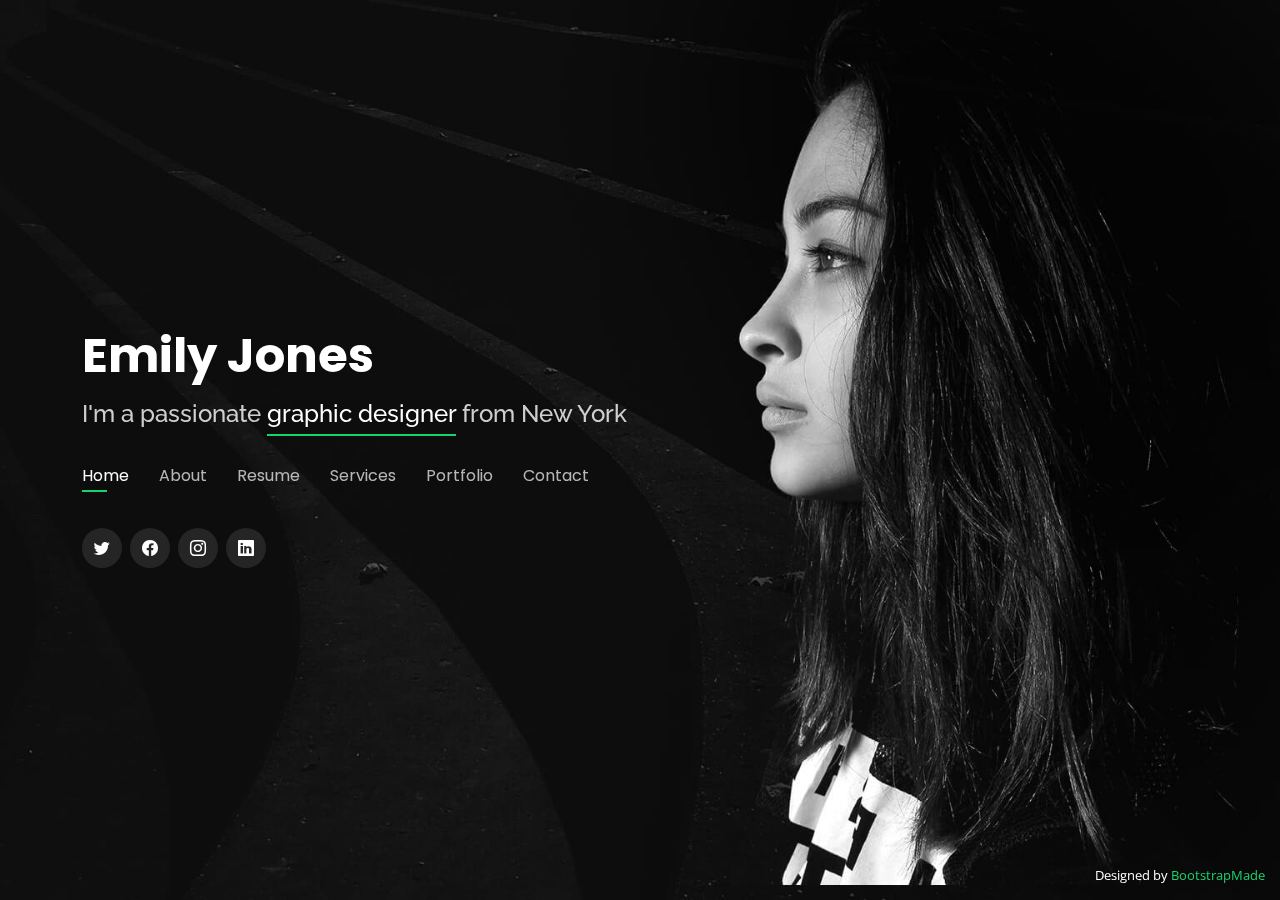
==== theme2/index.html @ bc7ec7c7 "added two more" ====
<!DOCTYPE html>
<html lang="en">

<head>
  <meta charset="utf-8">
  <meta content="width=device-width, initial-scale=1.0" name="viewport">

  <title>Personal Bootstrap Template</title>
  <meta content="" name="description">
  <meta content="" name="keywords">

  <!-- Favicons -->
  <link href="assets/img/favicon.png" rel="icon">
  <link href="assets/img/apple-touch-icon.png" rel="apple-touch-icon">

  <!-- Google Fonts -->
  <link href="https://fonts.googleapis.com/css?family=Open+Sans:300,300i,400,400i,600,600i,700,700i|Raleway:300,300i,400,400i,500,500i,600,600i,700,700i|Poppins:300,300i,400,400i,500,500i,600,600i,700,700i" rel="stylesheet">

  <!-- Vendor CSS Files -->
  <link href="assets/vendor/bootstrap/css/bootstrap.min.css" rel="stylesheet">
  <link href="assets/vendor/bootstrap-icons/bootstrap-icons.css" rel="stylesheet">
  <link href="assets/vendor/boxicons/css/boxicons.min.css" rel="stylesheet">
  <link href="assets/vendor/glightbox/css/glightbox.min.css" rel="stylesheet">
  <link href="assets/vendor/remixicon/remixicon.css" rel="stylesheet">
  <link href="assets/vendor/swiper/swiper-bundle.min.css" rel="stylesheet">

  <!-- Template Main CSS File -->
  <link href="assets/css/style.css" rel="stylesheet">

  <!-- =======================================================
  * Template Name: Personal - v4.7.0
  * Template URL: https://bootstrapmade.com/personal-free-resume-bootstrap-template/
  * Author: BootstrapMade.com
  * License: https://bootstrapmade.com/license/
  ======================================================== -->
</head>

<body>

  <!-- ======= Header ======= -->
  <header id="header">
    <div class="container">

      <h1><a href="index.html">Emily Jones</a></h1>
      <!-- Uncomment below if you prefer to use an image logo -->
      <!-- <a href="index.html" class="mr-auto"><img src="assets/img/logo.png" alt="" class="img-fluid"></a> -->
      <h2>I'm a passionate <span>graphic designer</span> from New York</h2>

      <nav id="navbar" class="navbar">
        <ul>
          <li><a class="nav-link active" href="#header">Home</a></li>
          <li><a class="nav-link" href="#about">About</a></li>
          <li><a class="nav-link" href="#resume">Resume</a></li>
          <li><a class="nav-link" href="#services">Services</a></li>
          <li><a class="nav-link" href="#portfolio">Portfolio</a></li>
          <li><a class="nav-link" href="#contact">Contact</a></li>
        </ul>
        <i class="bi bi-list mobile-nav-toggle"></i>
      </nav><!-- .navbar -->

      <div class="social-links">
        <a href="#" class="twitter"><i class="bi bi-twitter"></i></a>
        <a href="#" class="facebook"><i class="bi bi-facebook"></i></a>
        <a href="#" class="instagram"><i class="bi bi-instagram"></i></a>
        <a href="#" class="linkedin"><i class="bi bi-linkedin"></i></a>
      </div>

    </div>
  </header><!-- End Header -->

  <!-- ======= About Section ======= -->
  <section id="about" class="about">

    <!-- ======= About Me ======= -->
    <div class="about-me container">

      <div class="section-title">
        <h2>About</h2>
        <p>Learn more about me</p>
      </div>

      <div class="row">
        <div class="col-lg-4" data-aos="fade-right">
          <img src="assets/img/me.jpg" class="img-fluid" alt="">
        </div>
        <div class="col-lg-8 pt-4 pt-lg-0 content" data-aos="fade-left">
          <h3>UI/UX &amp; Graphic Designer</h3>
          <p class="fst-italic">
            Lorem ipsum dolor sit amet, consectetur adipiscing elit, sed do eiusmod tempor incididunt ut labore et dolore
            magna aliqua.
          </p>
          <div class="row">
            <div class="col-lg-6">
              <ul>
                <li><i class="bi bi-chevron-right"></i> <strong>Birthday:</strong> <span>1 May 1995</span></li>
                <li><i class="bi bi-chevron-right"></i> <strong>Website:</strong> <span>www.example.com</span></li>
                <li><i class="bi bi-chevron-right"></i> <strong>Phone:</strong> <span>+123 456 7890</span></li>
                <li><i class="bi bi-chevron-right"></i> <strong>City:</strong> <span>New York, USA</span></li>
              </ul>
            </div>
            <div class="col-lg-6">
              <ul>
                <li><i class="bi bi-chevron-right"></i> <strong>Age:</strong> <span>30</span></li>
                <li><i class="bi bi-chevron-right"></i> <strong>Degree:</strong> <span>Master</span></li>
                <li><i class="bi bi-chevron-right"></i> <strong>PhEmailone:</strong> <span>email@example.com</span></li>
                <li><i class="bi bi-chevron-right"></i> <strong>Freelance:</strong> <span>Available</span></li>
              </ul>
            </div>
          </div>
          <p>
            Officiis eligendi itaque labore et dolorum mollitia officiis optio vero. Quisquam sunt adipisci omnis et ut. Nulla accusantium dolor incidunt officia tempore. Et eius omnis.
            Cupiditate ut dicta maxime officiis quidem quia. Sed et consectetur qui quia repellendus itaque neque. Aliquid amet quidem ut quaerat cupiditate. Ab et eum qui repellendus omnis culpa magni laudantium dolores.
          </p>
        </div>
      </div>

    </div><!-- End About Me -->

    <!-- ======= Counts ======= -->
    <div class="counts container">

      <div class="row">

        <div class="col-lg-3 col-md-6">
          <div class="count-box">
            <i class="bi bi-emoji-smile"></i>
            <span data-purecounter-start="0" data-purecounter-end="232" data-purecounter-duration="1" class="purecounter"></span>
            <p>Happy Clients</p>
          </div>
        </div>

        <div class="col-lg-3 col-md-6 mt-5 mt-md-0">
          <div class="count-box">
            <i class="bi bi-journal-richtext"></i>
            <span data-purecounter-start="0" data-purecounter-end="521" data-purecounter-duration="1" class="purecounter"></span>
            <p>Projects</p>
          </div>
        </div>

        <div class="col-lg-3 col-md-6 mt-5 mt-lg-0">
          <div class="count-box">
            <i class="bi bi-headset"></i>
            <span data-purecounter-start="0" data-purecounter-end="1463" data-purecounter-duration="1" class="purecounter"></span>
            <p>Hours Of Support</p>
          </div>
        </div>

        <div class="col-lg-3 col-md-6 mt-5 mt-lg-0">
          <div class="count-box">
            <i class="bi bi-award"></i>
            <span data-purecounter-start="0" data-purecounter-end="24" data-purecounter-duration="1" class="purecounter"></span>
            <p>Awards</p>
          </div>
        </div>

      </div>

    </div><!-- End Counts -->

    <!-- ======= Skills  ======= -->
    <div class="skills container">

      <div class="section-title">
        <h2>Skills</h2>
      </div>

      <div class="row skills-content">

        <div class="col-lg-6">

          <div class="progress">
            <span class="skill">HTML <i class="val">100%</i></span>
            <div class="progress-bar-wrap">
              <div class="progress-bar" role="progressbar" aria-valuenow="100" aria-valuemin="0" aria-valuemax="100"></div>
            </div>
          </div>

          <div class="progress">
            <span class="skill">CSS <i class="val">90%</i></span>
            <div class="progress-bar-wrap">
              <div class="progress-bar" role="progressbar" aria-valuenow="90" aria-valuemin="0" aria-valuemax="100"></div>
            </div>
          </div>

          <div class="progress">
            <span class="skill">JavaScript <i class="val">75%</i></span>
            <div class="progress-bar-wrap">
              <div class="progress-bar" role="progressbar" aria-valuenow="75" aria-valuemin="0" aria-valuemax="100"></div>
            </div>
          </div>

        </div>

        <div class="col-lg-6">

          <div class="progress">
            <span class="skill">PHP <i class="val">80%</i></span>
            <div class="progress-bar-wrap">
              <div class="progress-bar" role="progressbar" aria-valuenow="80" aria-valuemin="0" aria-valuemax="100"></div>
            </div>
          </div>

          <div class="progress">
            <span class="skill">WordPress/CMS <i class="val">90%</i></span>
            <div class="progress-bar-wrap">
              <div class="progress-bar" role="progressbar" aria-valuenow="90" aria-valuemin="0" aria-valuemax="100"></div>
            </div>
          </div>

          <div class="progress">
            <span class="skill">Photoshop <i class="val">55%</i></span>
            <div class="progress-bar-wrap">
              <div class="progress-bar" role="progressbar" aria-valuenow="55" aria-valuemin="0" aria-valuemax="100"></div>
            </div>
          </div>

        </div>

      </div>

    </div><!-- End Skills -->

    <!-- ======= Interests ======= -->
    <div class="interests container">

      <div class="section-title">
        <h2>Interests</h2>
      </div>

      <div class="row">
        <div class="col-lg-3 col-md-4">
          <div class="icon-box">
            <i class="ri-store-line" style="color: #ffbb2c;"></i>
            <h3>Lorem Ipsum</h3>
          </div>
        </div>
        <div class="col-lg-3 col-md-4 mt-4 mt-md-0">
          <div class="icon-box">
            <i class="ri-bar-chart-box-line" style="color: #5578ff;"></i>
            <h3>Dolor Sitema</h3>
          </div>
        </div>
        <div class="col-lg-3 col-md-4 mt-4 mt-md-0">
          <div class="icon-box">
            <i class="ri-calendar-todo-line" style="color: #e80368;"></i>
            <h3>Sed perspiciatis</h3>
          </div>
        </div>
        <div class="col-lg-3 col-md-4 mt-4 mt-lg-0">
          <div class="icon-box">
            <i class="ri-paint-brush-line" style="color: #e361ff;"></i>
            <h3>Magni Dolores</h3>
          </div>
        </div>
        <div class="col-lg-3 col-md-4 mt-4">
          <div class="icon-box">
            <i class="ri-database-2-line" style="color: #47aeff;"></i>
            <h3>Nemo Enim</h3>
          </div>
        </div>
        <div class="col-lg-3 col-md-4 mt-4">
          <div class="icon-box">
            <i class="ri-gradienter-line" style="color: #ffa76e;"></i>
            <h3>Eiusmod Tempor</h3>
          </div>
        </div>
        <div class="col-lg-3 col-md-4 mt-4">
          <div class="icon-box">
            <i class="ri-file-list-3-line" style="color: #11dbcf;"></i>
            <h3>Midela Teren</h3>
          </div>
        </div>
        <div class="col-lg-3 col-md-4 mt-4">
          <div class="icon-box">
            <i class="ri-price-tag-2-line" style="color: #4233ff;"></i>
            <h3>Pira Neve</h3>
          </div>
        </div>
        <div class="col-lg-3 col-md-4 mt-4">
          <div class="icon-box">
            <i class="ri-anchor-line" style="color: #b2904f;"></i>
            <h3>Dirada Pack</h3>
          </div>
        </div>
        <div class="col-lg-3 col-md-4 mt-4">
          <div class="icon-box">
            <i class="ri-disc-line" style="color: #b20969;"></i>
            <h3>Moton Ideal</h3>
          </div>
        </div>
        <div class="col-lg-3 col-md-4 mt-4">
          <div class="icon-box">
            <i class="ri-base-station-line" style="color: #ff5828;"></i>
            <h3>Verdo Park</h3>
          </div>
        </div>
        <div class="col-lg-3 col-md-4 mt-4">
          <div class="icon-box">
            <i class="ri-fingerprint-line" style="color: #29cc61;"></i>
            <h3>Flavor Nivelanda</h3>
          </div>
        </div>
      </div>

    </div><!-- End Interests -->

    <!-- ======= Testimonials ======= -->
    <div class="testimonials container">

      <div class="section-title">
        <h2>Testimonials</h2>
      </div>

      <div class="testimonials-slider swiper" data-aos="fade-up" data-aos-delay="100">
        <div class="swiper-wrapper">

          <div class="swiper-slide">
            <div class="testimonial-item">
              <p>
                <i class="bx bxs-quote-alt-left quote-icon-left"></i>
                Proin iaculis purus consequat sem cure digni ssim donec porttitora entum suscipit rhoncus. Accusantium quam, ultricies eget id, aliquam eget nibh et. Maecen aliquam, risus at semper.
                <i class="bx bxs-quote-alt-right quote-icon-right"></i>
              </p>
              <img src="assets/img/testimonials/testimonials-1.jpg" class="testimonial-img" alt="">
              <h3>Saul Goodman</h3>
              <h4>Ceo &amp; Founder</h4>
            </div>
          </div><!-- End testimonial item -->

          <div class="swiper-slide">
            <div class="testimonial-item">
              <p>
                <i class="bx bxs-quote-alt-left quote-icon-left"></i>
                Export tempor illum tamen malis malis eram quae irure esse labore quem cillum quid cillum eram malis quorum velit fore eram velit sunt aliqua noster fugiat irure amet legam anim culpa.
                <i class="bx bxs-quote-alt-right quote-icon-right"></i>
              </p>
              <img src="assets/img/testimonials/testimonials-2.jpg" class="testimonial-img" alt="">
              <h3>Sara Wilsson</h3>
              <h4>Designer</h4>
            </div>
          </div><!-- End testimonial item -->

          <div class="swiper-slide">
            <div class="testimonial-item">
              <p>
                <i class="bx bxs-quote-alt-left quote-icon-left"></i>
                Enim nisi quem export duis labore cillum quae magna enim sint quorum nulla quem veniam duis minim tempor labore quem eram duis noster aute amet eram fore quis sint minim.
                <i class="bx bxs-quote-alt-right quote-icon-right"></i>
              </p>
              <img src="assets/img/testimonials/testimonials-3.jpg" class="testimonial-img" alt="">
              <h3>Jena Karlis</h3>
              <h4>Store Owner</h4>
            </div>
          </div><!-- End testimonial item -->

          <div class="swiper-slide">
            <div class="testimonial-item">
              <p>
                <i class="bx bxs-quote-alt-left quote-icon-left"></i>
                Fugiat enim eram quae cillum dolore dolor amet nulla culpa multos export minim fugiat minim velit minim dolor enim duis veniam ipsum anim magna sunt elit fore quem dolore labore illum veniam.
                <i class="bx bxs-quote-alt-right quote-icon-right"></i>
              </p>
              <img src="assets/img/testimonials/testimonials-4.jpg" class="testimonial-img" alt="">
              <h3>Matt Brandon</h3>
              <h4>Freelancer</h4>
            </div>
          </div><!-- End testimonial item -->

          <div class="swiper-slide">
            <div class="testimonial-item">
              <p>
                <i class="bx bxs-quote-alt-left quote-icon-left"></i>
                Quis quorum aliqua sint quem legam fore sunt eram irure aliqua veniam tempor noster veniam enim culpa labore duis sunt culpa nulla illum cillum fugiat legam esse veniam culpa fore nisi cillum quid.
                <i class="bx bxs-quote-alt-right quote-icon-right"></i>
              </p>
              <img src="assets/img/testimonials/testimonials-5.jpg" class="testimonial-img" alt="">
              <h3>John Larson</h3>
              <h4>Entrepreneur</h4>
            </div>
          </div><!-- End testimonial item -->

        </div>
        <div class="swiper-pagination"></div>
      </div>

      <div class="owl-carousel testimonials-carousel">

      </div>

    </div><!-- End Testimonials  -->

  </section><!-- End About Section -->

  <!-- ======= Resume Section ======= -->
  <section id="resume" class="resume">
    <div class="container">

      <div class="section-title">
        <h2>Resume</h2>
        <p>Check My Resume</p>
      </div>

      <div class="row">
        <div class="col-lg-6">
          <h3 class="resume-title">Sumary</h3>
          <div class="resume-item pb-0">
            <h4>Alice Barkley</h4>
            <p><em>Innovative and deadline-driven Graphic Designer with 3+ years of experience designing and developing user-centered digital/print marketing material from initial concept to final, polished deliverable.</em></p>
            <p>
            <ul>
              <li>Portland par 127,Orlando, FL</li>
              <li>(123) 456-7891</li>
              <li>alice.barkley@example.com</li>
            </ul>
            </p>
          </div>

          <h3 class="resume-title">Education</h3>
          <div class="resume-item">
            <h4>Master of Fine Arts &amp; Graphic Design</h4>
            <h5>2015 - 2016</h5>
            <p><em>Rochester Institute of Technology, Rochester, NY</em></p>
            <p>Qui deserunt veniam. Et sed aliquam labore tempore sed quisquam iusto autem sit. Ea vero voluptatum qui ut dignissimos deleniti nerada porti sand markend</p>
          </div>
          <div class="resume-item">
            <h4>Bachelor of Fine Arts &amp; Graphic Design</h4>
            <h5>2010 - 2014</h5>
            <p><em>Rochester Institute of Technology, Rochester, NY</em></p>
            <p>Quia nobis sequi est occaecati aut. Repudiandae et iusto quae reiciendis et quis Eius vel ratione eius unde vitae rerum voluptates asperiores voluptatem Earum molestiae consequatur neque etlon sader mart dila</p>
          </div>
        </div>
        <div class="col-lg-6">
          <h3 class="resume-title">Professional Experience</h3>
          <div class="resume-item">
            <h4>Senior graphic design specialist</h4>
            <h5>2019 - Present</h5>
            <p><em>Experion, New York, NY </em></p>
            <p>
            <ul>
              <li>Lead in the design, development, and implementation of the graphic, layout, and production communication materials</li>
              <li>Delegate tasks to the 7 members of the design team and provide counsel on all aspects of the project. </li>
              <li>Supervise the assessment of all graphic materials in order to ensure quality and accuracy of the design</li>
              <li>Oversee the efficient use of production project budgets ranging from $2,000 - $25,000</li>
            </ul>
            </p>
          </div>
          <div class="resume-item">
            <h4>Graphic design specialist</h4>
            <h5>2017 - 2018</h5>
            <p><em>Stepping Stone Advertising, New York, NY</em></p>
            <p>
            <ul>
              <li>Developed numerous marketing programs (logos, brochures,infographics, presentations, and advertisements).</li>
              <li>Managed up to 5 projects or tasks at a given time while under pressure</li>
              <li>Recommended and consulted with clients on the most appropriate graphic design</li>
              <li>Created 4+ design presentations and proposals a month for clients and account managers</li>
            </ul>
            </p>
          </div>
        </div>
      </div>

    </div>
  </section><!-- End Resume Section -->

  <!-- ======= Services Section ======= -->
  <section id="services" class="services">
    <div class="container">

      <div class="section-title">
        <h2>Services</h2>
        <p>My Services</p>
      </div>

      <div class="row">
        <div class="col-lg-4 col-md-6 d-flex align-items-stretch">
          <div class="icon-box">
            <div class="icon"><i class="bx bxl-dribbble"></i></div>
            <h4><a href="">Lorem Ipsum</a></h4>
            <p>Voluptatum deleniti atque corrupti quos dolores et quas molestias excepturi</p>
          </div>
        </div>

        <div class="col-lg-4 col-md-6 d-flex align-items-stretch mt-4 mt-md-0">
          <div class="icon-box">
            <div class="icon"><i class="bx bx-file"></i></div>
            <h4><a href="">Sed ut perspiciatis</a></h4>
            <p>Duis aute irure dolor in reprehenderit in voluptate velit esse cillum dolore</p>
          </div>
        </div>

        <div class="col-lg-4 col-md-6 d-flex align-items-stretch mt-4 mt-lg-0">
          <div class="icon-box">
            <div class="icon"><i class="bx bx-tachometer"></i></div>
            <h4><a href="">Magni Dolores</a></h4>
            <p>Excepteur sint occaecat cupidatat non proident, sunt in culpa qui officia</p>
          </div>
        </div>

        <div class="col-lg-4 col-md-6 d-flex align-items-stretch mt-4">
          <div class="icon-box">
            <div class="icon"><i class="bx bx-world"></i></div>
            <h4><a href="">Nemo Enim</a></h4>
            <p>At vero eos et accusamus et iusto odio dignissimos ducimus qui blanditiis</p>
          </div>
        </div>

        <div class="col-lg-4 col-md-6 d-flex align-items-stretch mt-4">
          <div class="icon-box">
            <div class="icon"><i class="bx bx-slideshow"></i></div>
            <h4><a href="">Dele cardo</a></h4>
            <p>Quis consequatur saepe eligendi voluptatem consequatur dolor consequuntur</p>
          </div>
        </div>

        <div class="col-lg-4 col-md-6 d-flex align-items-stretch mt-4">
          <div class="icon-box">
            <div class="icon"><i class="bx bx-arch"></i></div>
            <h4><a href="">Divera don</a></h4>
            <p>Modi nostrum vel laborum. Porro fugit error sit minus sapiente sit aspernatur</p>
          </div>
        </div>

      </div>

    </div>
  </section><!-- End Services Section -->

  <!-- ======= Portfolio Section ======= -->
  <section id="portfolio" class="portfolio">
    <div class="container">

      <div class="section-title">
        <h2>Portfolio</h2>
        <p>My Works</p>
      </div>

      <div class="row">
        <div class="col-lg-12 d-flex justify-content-center">
          <ul id="portfolio-flters">
            <li data-filter="*" class="filter-active">All</li>
            <li data-filter=".filter-app">App</li>
            <li data-filter=".filter-card">Card</li>
            <li data-filter=".filter-web">Web</li>
          </ul>
        </div>
      </div>

      <div class="row portfolio-container">

        <div class="col-lg-4 col-md-6 portfolio-item filter-app">
          <div class="portfolio-wrap">
            <img src="assets/img/portfolio/portfolio-1.jpg" class="img-fluid" alt="">
            <div class="portfolio-info">
              <h4>App 1</h4>
              <p>App</p>
              <div class="portfolio-links">
                <a href="assets/img/portfolio/portfolio-1.jpg" data-gallery="portfolioGallery" class="portfolio-lightbox" title="App 1"><i class="bx bx-plus"></i></a>
                <a href="portfolio-details.html" data-gallery="portfolioDetailsGallery" data-glightbox="type: external" class="portfolio-details-lightbox" title="Portfolio Details"><i class="bx bx-link"></i></a>
              </div>
            </div>
          </div>
        </div>

        <div class="col-lg-4 col-md-6 portfolio-item filter-web">
          <div class="portfolio-wrap">
            <img src="assets/img/portfolio/portfolio-2.jpg" class="img-fluid" alt="">
            <div class="portfolio-info">
              <h4>Web 3</h4>
              <p>Web</p>
              <div class="portfolio-links">
                <a href="assets/img/portfolio/portfolio-2.jpg" data-gallery="portfolioGallery" class="portfolio-lightbox" title="Web 3"><i class="bx bx-plus"></i></a>
                <a href="portfolio-details.html" data-gallery="portfolioDetailsGallery" data-glightbox="type: external" class="portfolio-details-lightbox" title="Portfolio Details"><i class="bx bx-link"></i></a>
              </div>
            </div>
          </div>
        </div>

        <div class="col-lg-4 col-md-6 portfolio-item filter-app">
          <div class="portfolio-wrap">
            <img src="assets/img/portfolio/portfolio-3.jpg" class="img-fluid" alt="">
            <div class="portfolio-info">
              <h4>App 2</h4>
              <p>App</p>
              <div class="portfolio-links">
                <a href="assets/img/portfolio/portfolio-3.jpg" data-gallery="portfolioGallery" class="portfolio-lightbox" title="App 2"><i class="bx bx-plus"></i></a>
                <a href="portfolio-details.html" data-gallery="portfolioDetailsGallery" data-glightbox="type: external" class="portfolio-details-lightbox" title="Portfolio Details"><i class="bx bx-link"></i></a>
              </div>
            </div>
          </div>
        </div>

        <div class="col-lg-4 col-md-6 portfolio-item filter-card">
          <div class="portfolio-wrap">
            <img src="assets/img/portfolio/portfolio-4.jpg" class="img-fluid" alt="">
            <div class="portfolio-info">
              <h4>Card 2</h4>
              <p>Card</p>
              <div class="portfolio-links">
                <a href="assets/img/portfolio/portfolio-4.jpg" data-gallery="portfolioGallery" class="portfolio-lightbox" title="Card 2"><i class="bx bx-plus"></i></a>
                <a href="portfolio-details.html" data-gallery="portfolioDetailsGallery" data-glightbox="type: external" class="portfolio-details-lightbox" title="Portfolio Details"><i class="bx bx-link"></i></a>
              </div>
            </div>
          </div>
        </div>

        <div class="col-lg-4 col-md-6 portfolio-item filter-web">
          <div class="portfolio-wrap">
            <img src="assets/img/portfolio/portfolio-5.jpg" class="img-fluid" alt="">
            <div class="portfolio-info">
              <h4>Web 2</h4>
              <p>Web</p>
              <div class="portfolio-links">
                <a href="assets/img/portfolio/portfolio-5.jpg" data-gallery="portfolioGallery" class="portfolio-lightbox" title="Web 2"><i class="bx bx-plus"></i></a>
                <a href="portfolio-details.html" data-gallery="portfolioDetailsGallery" data-glightbox="type: external" class="portfolio-details-lightbox" title="Portfolio Details"><i class="bx bx-link"></i></a>
              </div>
            </div>
          </div>
        </div>

        <div class="col-lg-4 col-md-6 portfolio-item filter-app">
          <div class="portfolio-wrap">
            <img src="assets/img/portfolio/portfolio-6.jpg" class="img-fluid" alt="">
            <div class="portfolio-info">
              <h4>App 3</h4>
              <p>App</p>
              <div class="portfolio-links">
                <a href="assets/img/portfolio/portfolio-6.jpg" data-gallery="portfolioGallery" class="portfolio-lightbox" title="App 3"><i class="bx bx-plus"></i></a>
                <a href="portfolio-details.html" data-gallery="portfolioDetailsGallery" data-glightbox="type: external" class="portfolio-details-lightbox" title="Portfolio Details"><i class="bx bx-link"></i></a>
              </div>
            </div>
          </div>
        </div>

        <div class="col-lg-4 col-md-6 portfolio-item filter-card">
          <div class="portfolio-wrap">
            <img src="assets/img/portfolio/portfolio-7.jpg" class="img-fluid" alt="">
            <div class="portfolio-info">
              <h4>Card 1</h4>
              <p>Card</p>
              <div class="portfolio-links">
                <a href="assets/img/portfolio/portfolio-7.jpg" data-gallery="portfolioGallery" class="portfolio-lightbox" title="Card 1"><i class="bx bx-plus"></i></a>
                <a href="portfolio-details.html" data-gallery="portfolioDetailsGallery" data-glightbox="type: external" class="portfolio-details-lightbox" title="Portfolio Details"><i class="bx bx-link"></i></a>
              </div>
            </div>
          </div>
        </div>

        <div class="col-lg-4 col-md-6 portfolio-item filter-card">
          <div class="portfolio-wrap">
            <img src="assets/img/portfolio/portfolio-8.jpg" class="img-fluid" alt="">
            <div class="portfolio-info">
              <h4>Card 3</h4>
              <p>Card</p>
              <div class="portfolio-links">
                <a href="assets/img/portfolio/portfolio-8.jpg" data-gallery="portfolioGallery" class="portfolio-lightbox" title="Card 3"><i class="bx bx-plus"></i></a>
                <a href="portfolio-details.html" data-gallery="portfolioDetailsGallery" data-glightbox="type: external" class="portfolio-details-lightbox" title="Portfolio Details"><i class="bx bx-link"></i></a>
              </div>
            </div>
          </div>
        </div>

        <div class="col-lg-4 col-md-6 portfolio-item filter-web">
          <div class="portfolio-wrap">
            <img src="assets/img/portfolio/portfolio-9.jpg" class="img-fluid" alt="">
            <div class="portfolio-info">
              <h4>Web 3</h4>
              <p>Web</p>
              <div class="portfolio-links">
                <a href="assets/img/portfolio/portfolio-9.jpg" data-gallery="portfolioGallery" class="portfolio-lightbox" title="Web 3"><i class="bx bx-plus"></i></a>
                <a href="portfolio-details.html" data-gallery="portfolioDetailsGallery" data-glightbox="type: external" class="portfolio-details-lightbox" title="Portfolio Details"><i class="bx bx-link"></i></a>
              </div>
            </div>
          </div>
        </div>

      </div>

    </div>
  </section><!-- End Portfolio Section -->

  <!-- ======= Contact Section ======= -->
  <section id="contact" class="contact">
    <div class="container">

      <div class="section-title">
        <h2>Contact</h2>
        <p>Contact Me</p>
      </div>

      <div class="row mt-2">

        <div class="col-md-6 d-flex align-items-stretch">
          <div class="info-box">
            <i class="bx bx-map"></i>
            <h3>My Address</h3>
            <p>A108 Adam Street, New York, NY 535022</p>
          </div>
        </div>

        <div class="col-md-6 mt-4 mt-md-0 d-flex align-items-stretch">
          <div class="info-box">
            <i class="bx bx-share-alt"></i>
            <h3>Social Profiles</h3>
            <div class="social-links">
              <a href="#" class="twitter"><i class="bi bi-twitter"></i></a>
              <a href="#" class="facebook"><i class="bi bi-facebook"></i></a>
              <a href="#" class="instagram"><i class="bi bi-instagram"></i></a>
              <a href="#" class="google-plus"><i class="bi bi-skype"></i></a>
              <a href="#" class="linkedin"><i class="bi bi-linkedin"></i></a>
            </div>
          </div>
        </div>

        <div class="col-md-6 mt-4 d-flex align-items-stretch">
          <div class="info-box">
            <i class="bx bx-envelope"></i>
            <h3>Email Me</h3>
            <p>contact@example.com</p>
          </div>
        </div>
        <div class="col-md-6 mt-4 d-flex align-items-stretch">
          <div class="info-box">
            <i class="bx bx-phone-call"></i>
            <h3>Call Me</h3>
            <p>+1 5589 55488 55</p>
          </div>
        </div>
      </div>

      <form action="forms/contact.php" method="post" role="form" class="php-email-form mt-4">
        <div class="row">
          <div class="col-md-6 form-group">
            <input type="text" name="name" class="form-control" id="name" placeholder="Your Name" required>
          </div>
          <div class="col-md-6 form-group mt-3 mt-md-0">
            <input type="email" class="form-control" name="email" id="email" placeholder="Your Email" required>
          </div>
        </div>
        <div class="form-group mt-3">
          <input type="text" class="form-control" name="subject" id="subject" placeholder="Subject" required>
        </div>
        <div class="form-group mt-3">
          <textarea class="form-control" name="message" rows="5" placeholder="Message" required></textarea>
        </div>
        <div class="my-3">
          <div class="loading">Loading</div>
          <div class="error-message"></div>
          <div class="sent-message">Your message has been sent. Thank you!</div>
        </div>
        <div class="text-center"><button type="submit">Send Message</button></div>
      </form>

    </div>
  </section><!-- End Contact Section -->

  <div class="credits">
    <!-- All the links in the footer should remain intact. -->
    <!-- You can delete the links only if you purchased the pro version. -->
    <!-- Licensing information: https://bootstrapmade.com/license/ -->
    <!-- Purchase the pro version with working PHP/AJAX contact form: https://bootstrapmade.com/personal-free-resume-bootstrap-template/ -->
    Designed by <a href="https://bootstrapmade.com/">BootstrapMade</a>
  </div>

  <!-- Vendor JS Files -->
  <script src="assets/vendor/purecounter/purecounter.js"></script>
  <script src="assets/vendor/bootstrap/js/bootstrap.bundle.min.js"></script>
  <script src="assets/vendor/glightbox/js/glightbox.min.js"></script>
  <script src="assets/vendor/isotope-layout/isotope.pkgd.min.js"></script>
  <script src="assets/vendor/swiper/swiper-bundle.min.js"></script>
  <script src="assets/vendor/waypoints/noframework.waypoints.js"></script>
  <script src="assets/vendor/php-email-form/validate.js"></script>

  <!-- Template Main JS File -->
  <script src="assets/js/main.js"></script>

</body>

</html>
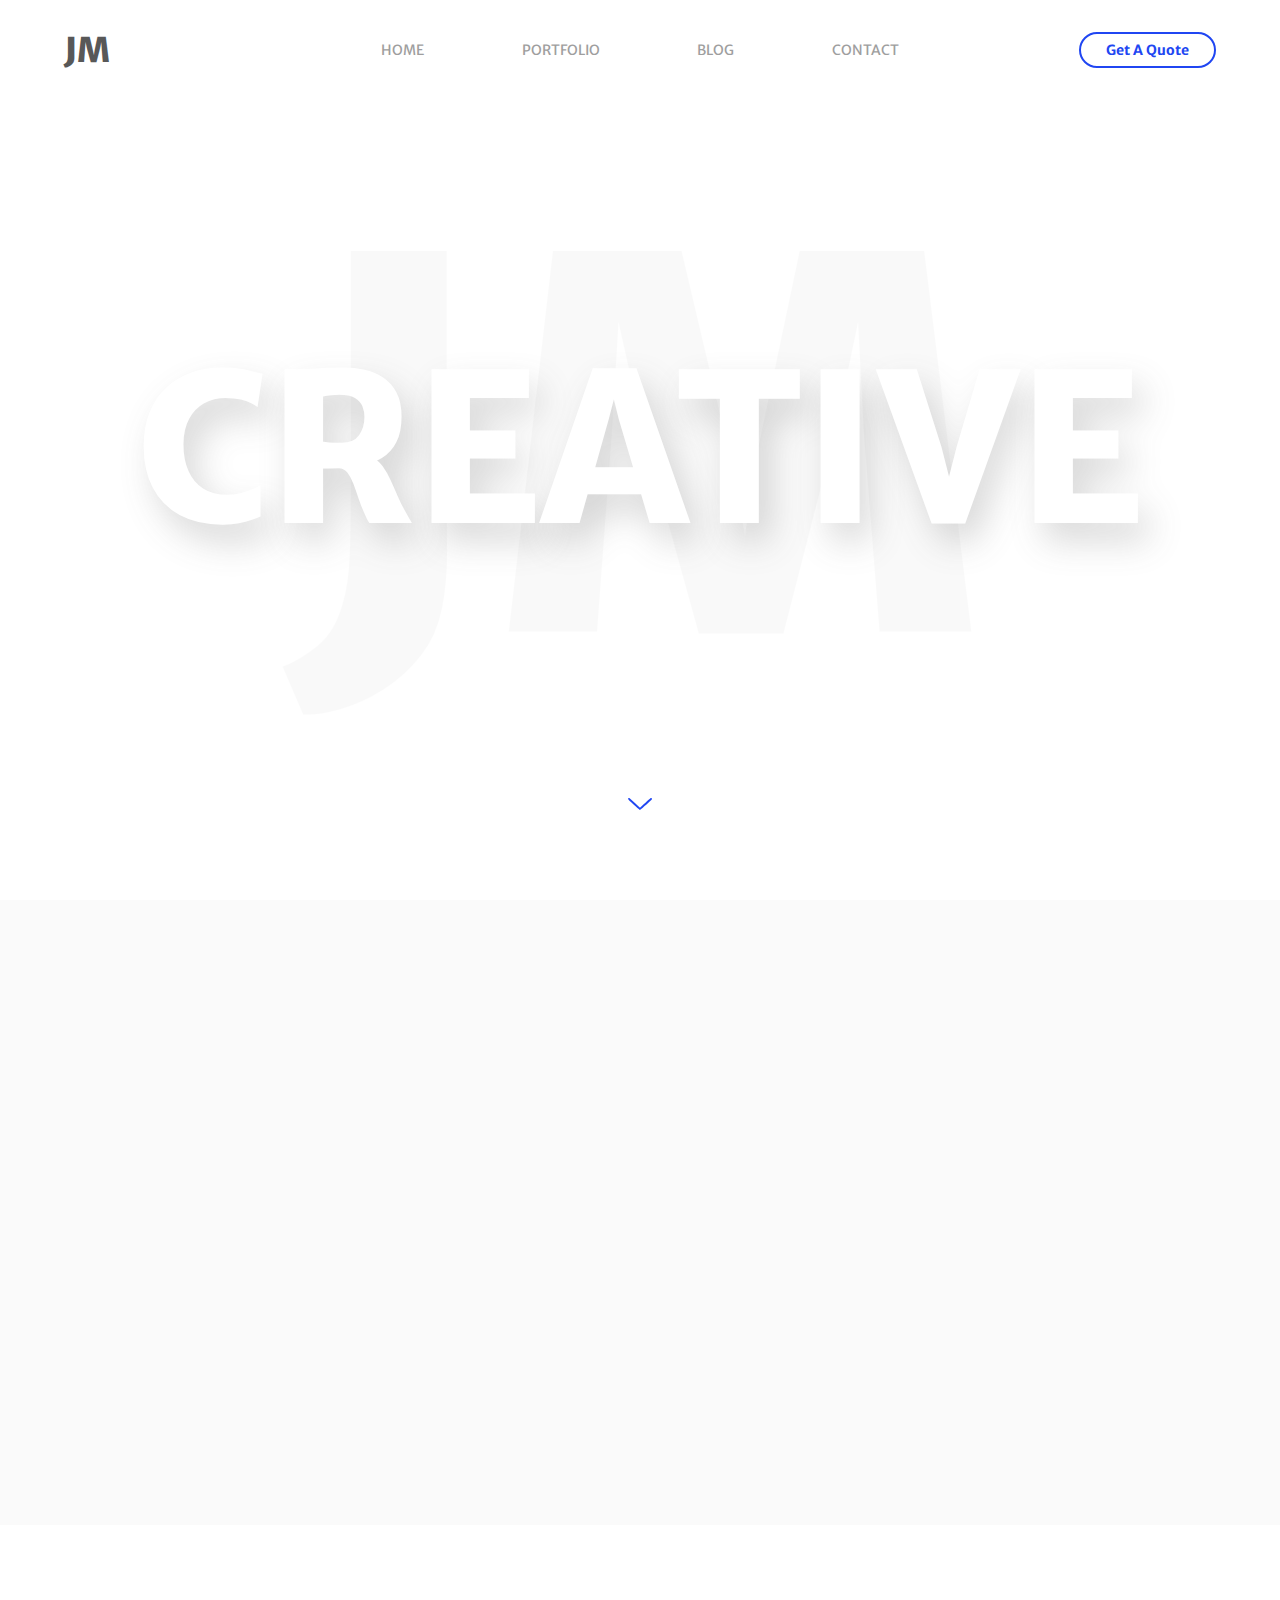
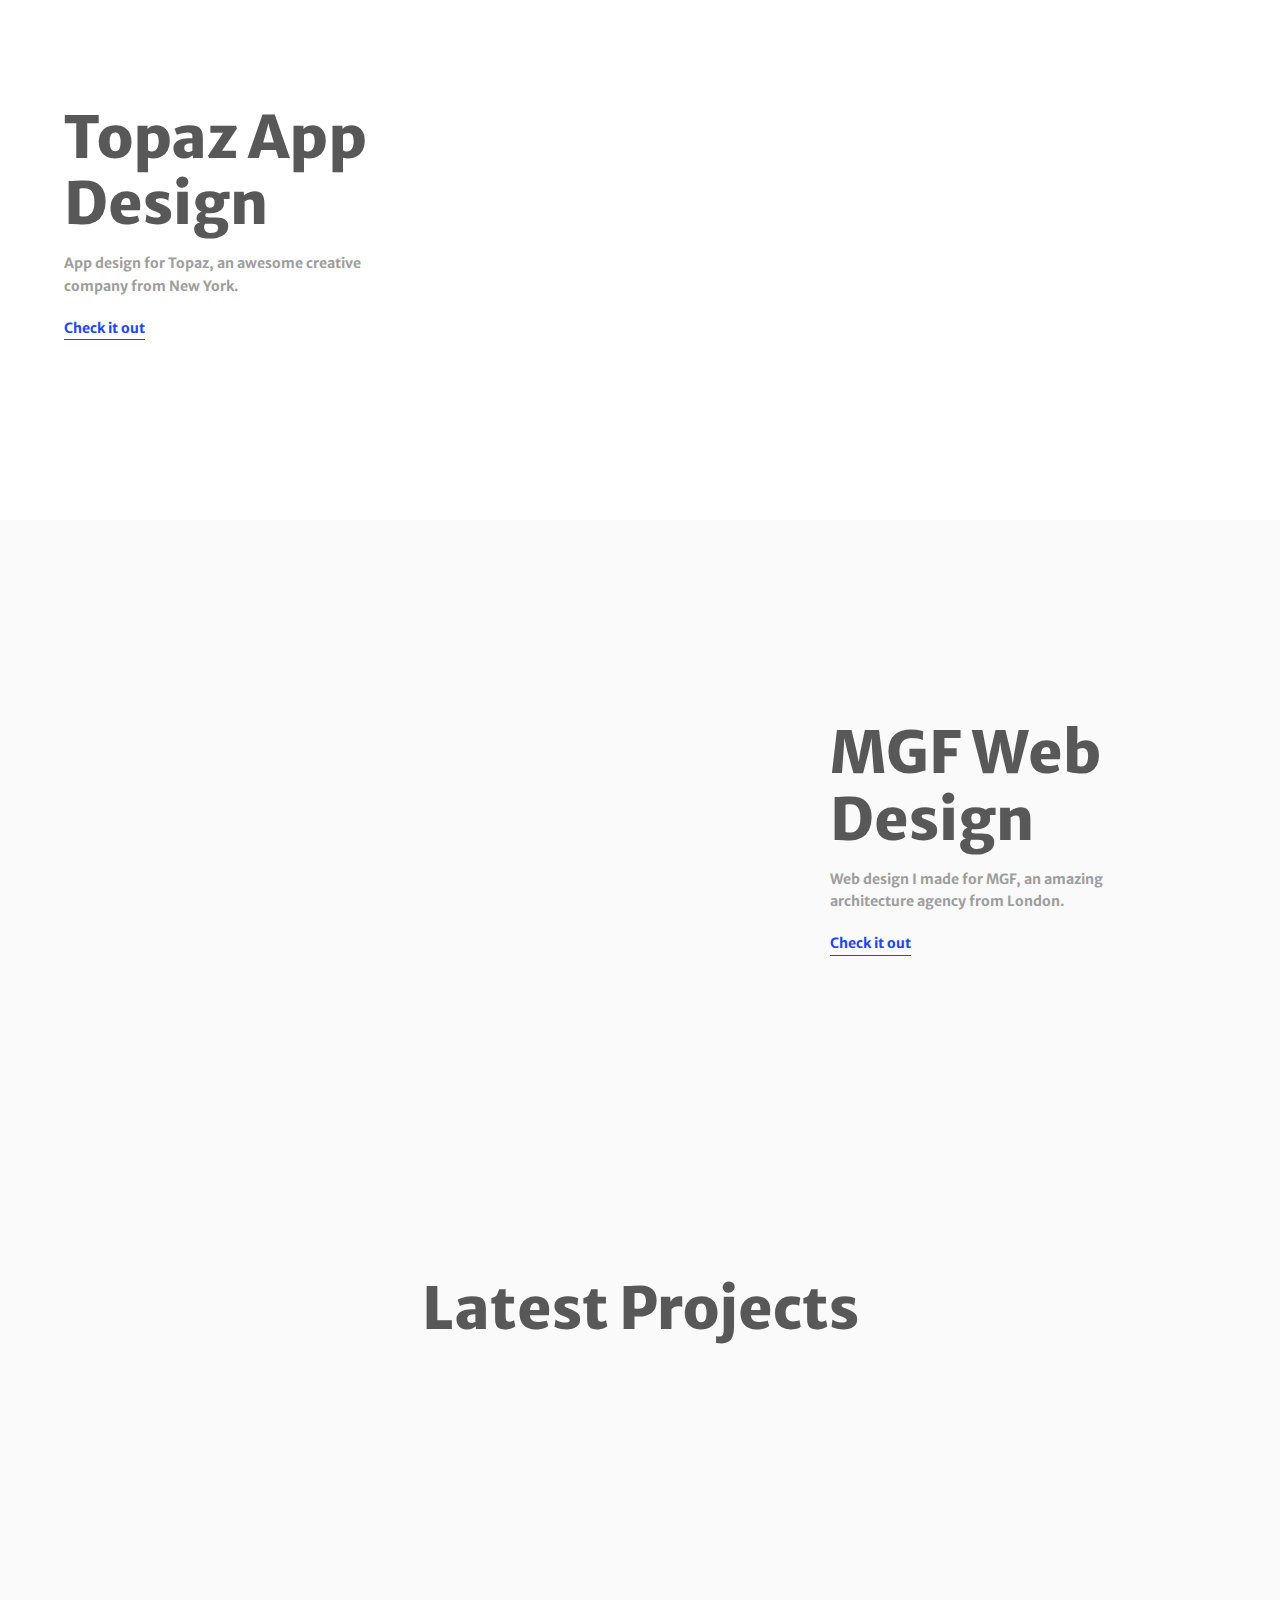
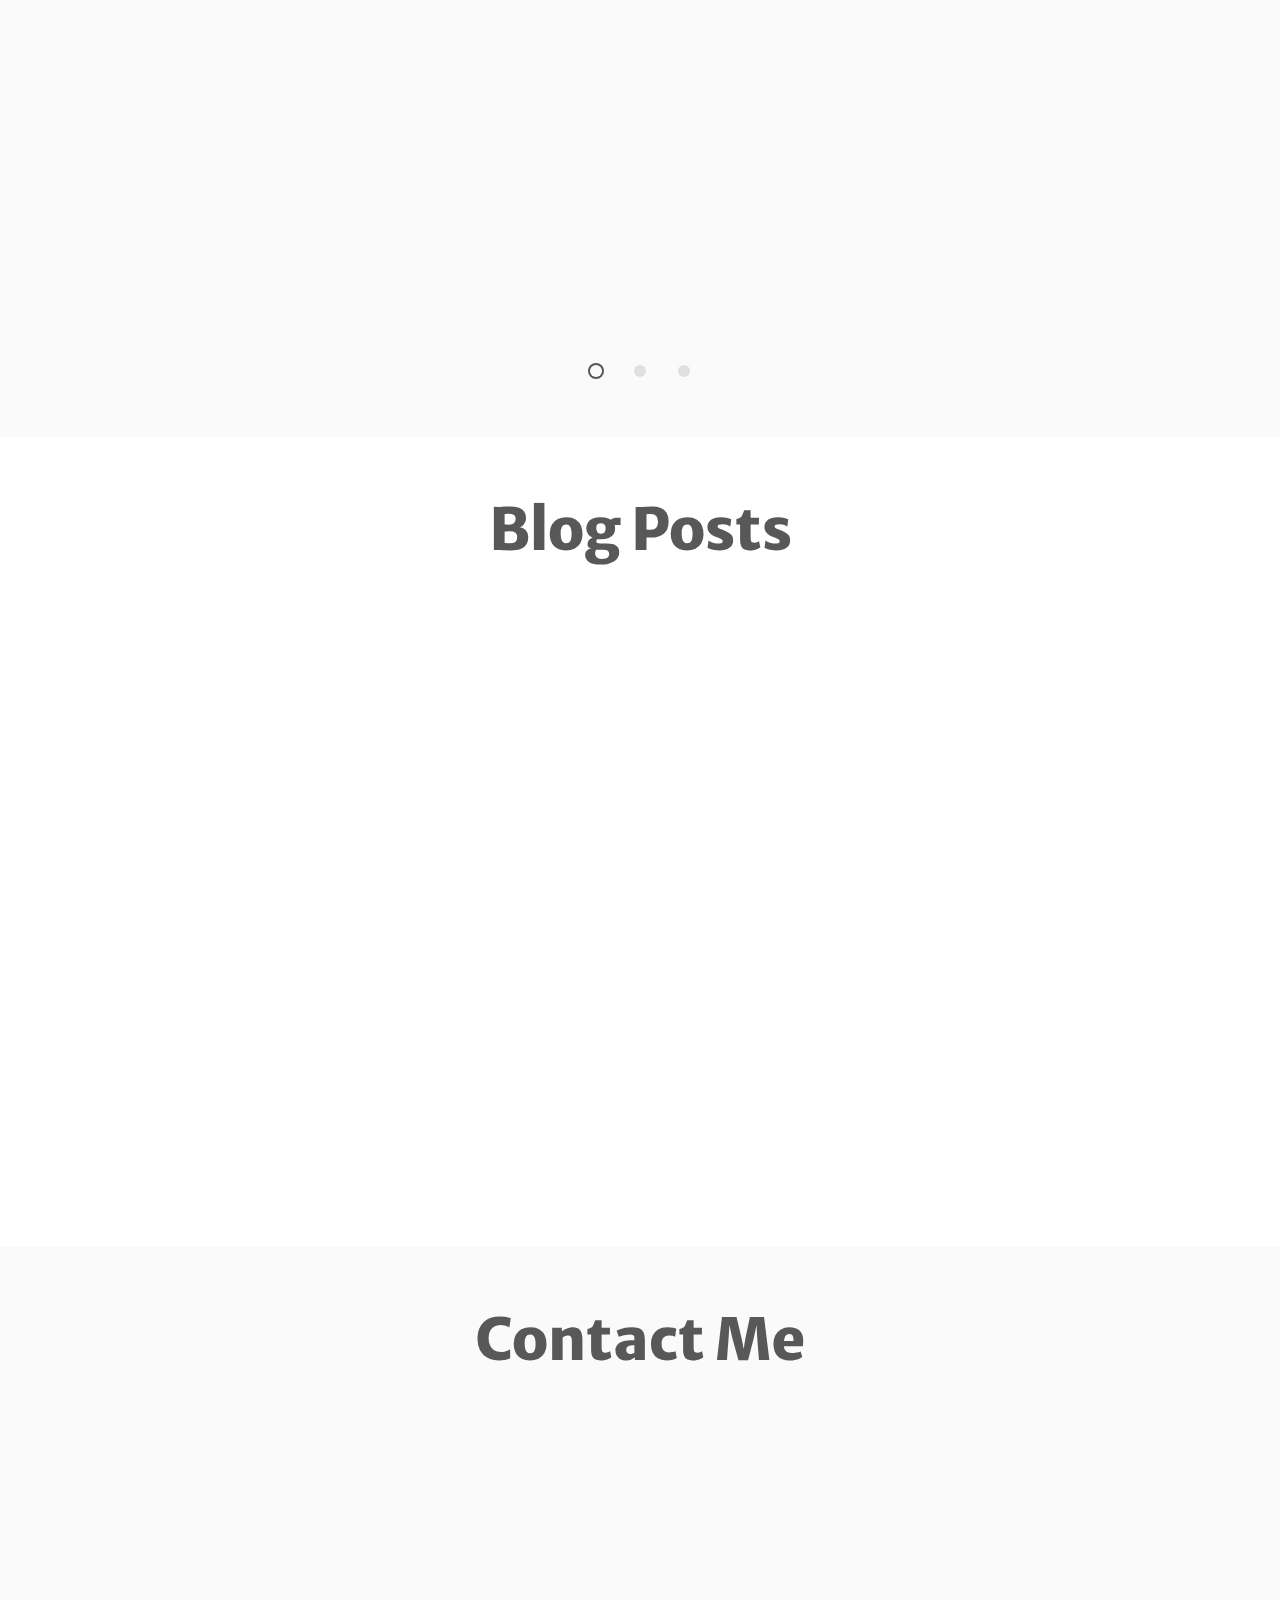
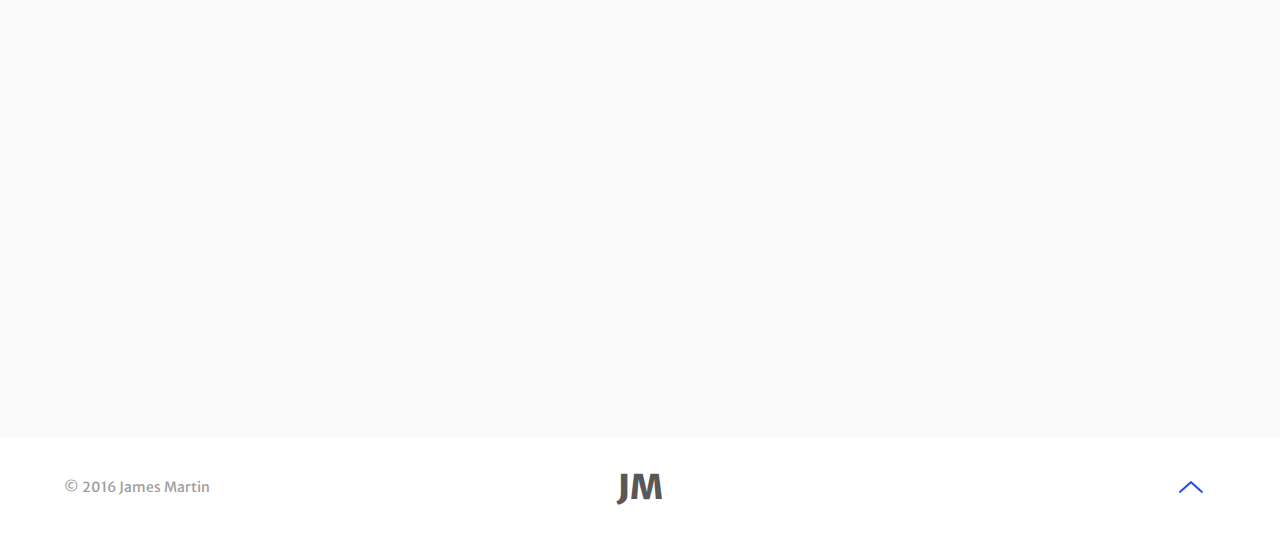
==== commit 53e80f00: "added 2nd form" ====
--- a/theme2/index.html
+++ b/theme2/index.html
@@ -1,779 +1,238 @@
 <!DOCTYPE html>
 <html lang="en">
-
 <head>
+  <title>Personal</title>
   <meta charset="utf-8">
-  <meta content="width=device-width, initial-scale=1.0" name="viewport">
-
-  <title>Personal Bootstrap Template</title>
-  <meta content="" name="description">
-  <meta content="" name="keywords">
-
-  <!-- Favicons -->
-  <link href="assets/img/favicon.png" rel="icon">
-  <link href="assets/img/apple-touch-icon.png" rel="apple-touch-icon">
-
-  <!-- Google Fonts -->
-  <link href="https://fonts.googleapis.com/css?family=Open+Sans:300,300i,400,400i,600,600i,700,700i|Raleway:300,300i,400,400i,500,500i,600,600i,700,700i|Poppins:300,300i,400,400i,500,500i,600,600i,700,700i" rel="stylesheet">
-
-  <!-- Vendor CSS Files -->
-  <link href="assets/vendor/bootstrap/css/bootstrap.min.css" rel="stylesheet">
-  <link href="assets/vendor/bootstrap-icons/bootstrap-icons.css" rel="stylesheet">
-  <link href="assets/vendor/boxicons/css/boxicons.min.css" rel="stylesheet">
-  <link href="assets/vendor/glightbox/css/glightbox.min.css" rel="stylesheet">
-  <link href="assets/vendor/remixicon/remixicon.css" rel="stylesheet">
-  <link href="assets/vendor/swiper/swiper-bundle.min.css" rel="stylesheet">
-
-  <!-- Template Main CSS File -->
-  <link href="assets/css/style.css" rel="stylesheet">
-
-  <!-- =======================================================
-  * Template Name: Personal - v4.7.0
-  * Template URL: https://bootstrapmade.com/personal-free-resume-bootstrap-template/
-  * Author: BootstrapMade.com
-  * License: https://bootstrapmade.com/license/
-  ======================================================== -->
+  <meta name="viewport" content="width=device-width, initial-scale=1">
+  <meta http-equiv="X-UA-Compatible" content="IE=edge">
+  <meta name="description" content="Free HTML5 Template plus Photoshop design">
+  <meta name="keywords" content="free html template, portfolio, html5, sass, jquery">
+  <meta name="author" content="Bucky Maler">
+  <link rel="stylesheet" href="assets/css/main.css">
 </head>
-
 <body>
 
-  <!-- ======= Header ======= -->
-  <header id="header">
-    <div class="container">
+	<!-- SECTION: Splashscreen -->
+	<div class="splashscreen">
+		<div class="preloader">
+			<span class="preloader__text">Loading</span>
+		</div>
+	</div>
+	<!-- END SECTION: Splashscreen -->
+	<!-- SECTION: Navigation -->
+	<div id="top" class="navigation">
+		<div class="navigation__wrapper wrapper--large">
+			<a class="navigation__logo logo" href="#0">JM</a>
+			<nav class="navigation__container">
+				<ul class="navigation__list">
+					<li><a href="#0">Home</a></li>
+					<li><a href="#work">Portfolio</a></li>
+					<li><a href="#blog">Blog</a></li>
+					<li><a href="#contact">Contact</a></li>
+				</ul>
+			</nav>
+			<a class="navigation__cta button" href="#0">Get A Quote</a>
+			<div class="navigation__burger">
+				<span class="navigation__burger-el navigation__burger-el--top"></span>
+				<span class="navigation__burger-el navigation__burger-el--middle"></span>
+				<span class="navigation__burger-el navigation__burger-el--bottom"></span>
+			</div>
+		</div>
+	</div>
+	<!-- END SECTION: Navigation -->
+	<!-- SECTION: Intro -->
+	<header class="header">
+		<div class="introduction">
+			<h1 class="introduction__content">
+				<span class="introduction__content-el introduction__content-el--name">James Martin</span>
+				<span class="introduction__content-el introduction__content-el--description">Creative</span>
+				<span class="introduction__content-el introduction__content-el--job">Professional</span>
+			</h1>
+			<svg class="introduction__arrow" xmlns="http://www.w3.org/2000/svg" xmlns:xlink="http://www.w3.org/1999/xlink" version="1.1" id="Layer_1" x="0" y="0" viewBox="0 0 130 65" xml:space="preserve" enable-background="new 0 0 130 65"><g transform="translate(0.000000,65.000000) scale(0.100000,-0.100000)"><path d="M22.2 634c-50-35-40-47 293-349 174-157 323-285 333-285 24 0 635 552 647 585 8 23 6 30-14 46 -13 10-31 19-40 19s-57-37-107-83c-50-45-179-162-287-260l-197-179 -147 134c-319 289-433 388-446 388C50.2 650 34.2 643 22.2 634z"/></g></svg>
+		</div>
+	</header>
+	<!-- END SECTION: Intro -->
+	<main role="main">
+		<!-- SECTION: About -->
+		<section class="about">
+			<div class="about__wrapper wrapper--small">
+				<div class="about__content">
+					<div class="about__content-blurb blurb blurb--framed">
+						<h2 class="blurb__heading">Nothing is<br>impossible</h2>
+						<p class="blurb__copy no-margin">If you just work hard enough at it</p>
+					</div>
+					<p class="about__content-signature">James Martin</p>
+				</div>
+				<img class="about__visual" src="assets/img/about-visual.png" alt="James Martin">
+			</div>
+		</section>
+		<!-- END SECTION: About -->
+		<!-- SECTION: App Design -->
+		<section class="app-design">
+			<div class="app-design__wrapper wrapper--large">
+				<div class="app-design__content blurb">
+					<h2 class="blurb__heading">Topaz App <br>Design</h2>
+					<p class="blurb__copy blurb__copy--tight">App design for Topaz, an awesome creative company from New York.</p>
+					<a class="transform-link" href="#0">Check it out</a>
+				</div>
+			</div>
+			<figure class="app-design__visual"></figure>
+		</section>
+		<!-- END SECTION: App Design -->
+		<!-- SECTION: Web Design -->
+		<section class="web-design">
+			<div class="web-design__wrapper wrapper--small">
+				<div class="web-design__content blurb">
+					<h2 class="blurb__heading">MGF Web <br>Design</h2>
+					<p class="blurb__copy blurb__copy--tight">Web design I made for MGF, an amazing architecture agency from London.</p>
+					<a class="transform-link" href="#0">Check it out</a>
+				</div>
+			</div>
+			<figure class="web-design__visual"></figure>
+		</section>
+		<!-- END SECTION: Web Design -->
+		<!-- SECTION: Work -->
+		<section id="work" class="work">
+			<h2 class="work__heading title">Latest Projects</h2>
+			<div class="work__wrapper wrapper--large">
+				<ul class="work__list">
+					<li class="work__list-el work__list-el--is-active">
+						<div class="work__content">
+							<div class="work__content-blurb blurb blurb--framed">
+								<h3 class="blurb__heading">Strategik INC<br>Web Design</h3>
+								<p class="blurb__copy">The awesome guys at Strategik INC were superb to work with because they knew their goals exactly.</p>
+							</div>
+							<a class="transform-link" href="#0">See full project</a>
+						</div>
+						<div class="work__visual">
+							<img src="assets/img/work-strategik.jpg" alt="Strategik INC">
+						</div>
+					</li>
+					<li class="work__list-el">
+						<div class="work__content">
+							<div class="work__content-blurb blurb blurb--framed">
+								<h3 class="blurb__heading">Ēostre UI Kit<br>Web Design</h3>
+								<p class="blurb__copy">Ēostre UI Kit is made following the latest design trends with focus on usability and fast workflow.</p>
+							</div>
+							<a class="transform-link" href="#0">See full project</a>
+						</div>
+						<div class="work__visual">
+							<img src="assets/img/work-eostre.jpg" alt="Ēostre UI Kit">
+						</div>
+					</li>
+					<li class="work__list-el">
+						<div class="work__content">
+							<div class="work__content-blurb blurb blurb--framed">
+								<h3 class="blurb__heading">Go Outside<br>App Design</h3>
+								<p class="blurb__copy">Quick concept for a fictitious wildlife exploration app. Grab the PSD and start your own exploration.</p>
+							</div>
+							<a class="transform-link" href="#0">See full project</a>
+						</div>
+						<div class="work__visual">
+							<img src="assets/img/work-go-outside.jpg" alt="Go Outside App">
+						</div>
+					</li>
+				</ul>
+				<ul class="work__navigation">
+					<li class="work__navigation-el work__navigation-el--is-active"></li>
+					<li class="work__navigation-el"></li>
+					<li class="work__navigation-el"></li>
+				</ul>
+			</div>
+		</section>
+		<!-- END SECTION: Work -->
+		<!-- SECTION: Blog -->
+		<section id="blog" class="blog">
+			<h2 class="blog__heading title">Blog Posts</h2>
+			<div class="blog__wrapper wrapper--large">
+				<article class="blog__post">
+					<div class="blog__post-thumbnail">
+						<img src="assets/img/blog-post-1.jpg" alt="Man viewing work plans">
+					</div>
+					<div class="blog__post-excerpt">
+						<h3>Days in the office</h3>
+						<p>I love using UI Kits vs website templates because UI Kits give you an easier way to use elements compared to templates.</p>
+						<a class="transform-link" href="#0">Read full article</a>
+					</div>
+				</article>
+				<article class="blog__post">
+					<div class="blog__post-thumbnail">
+						<img src="assets/img/blog-post-2.jpg" alt="Man hanging pictures">
+					</div>
+					<div class="blog__post-excerpt">
+						<h3>Why I use CCO images</h3>
+						<p>CCO images are awesome because you don't have to credit the author, and you can use them anywhere, anytime.</p>
+						<a class="transform-link" href="#0">Read full article</a>
+					</div>
+				</article>
+				<article class="blog__post">
+					<div class="blog__post-thumbnail">
+						<img src="assets/img/blog-post-3.jpg" alt="Men working at a desk">
+					</div>
+					<div class="blog__post-excerpt">
+						<h3>Designing for IOT</h3>
+						<p>Internet of things is coming so quickly, we as designers will have to design UI and UX for more things in the future.</p>
+						<a class="transform-link" href="#0">Read full article</a>
+					</div>
+				</article>
+			</div>
+			<div class="blog__view-more">
+				<a class="button blog__view-more--el" href="#0">View More</a>
+			</div>
+		</section>
+		<!-- END SECTION: Blog -->
+		<!-- SECTION: Contact -->
+		<section id="contact" class="contact">
+			<h2 class="contact__heading title">Contact Me</h2>
+			<div class="contact__wrapper wrapper--large">
+				<div class="contact__visual">
+					<img src="assets/img/contact-visual.png" alt="James Martin's location">
+				</div>
+				<!-- Simple form setup: formspree.io -->
+				<form class="contact__form">
+					<input class="contact__form-el contact__form-el--name" type="text" placeholder="Your Name" spellcheck="false">
+					<input class="contact__form-el contact__form-el--email" type="email" placeholder="Your Email" spellcheck="false">
+					<textarea class="contact__form-el contact__form-el--message" placeholder="Your Message"></textarea>
+					<input class="contact__form-el contact__form-el--submit" type="submit" value="Send">
+				</form>
+			</div>
+		</section>
+		<!-- END SECTION: Contact -->
+	</main>
+	<!-- SECTION: Footer -->
+	<footer class="footer">
+		<div class="footer__wrapper wrapper--large">
+			<p class="footer__copyright no-margin">&copy; 2016 James Martin</p>
+			<a class="footer__logo logo" href="#0">JM</a>
+			<a class="footer__arrow" href="#top">
+				<svg class="footer__arrow-el" xmlns="http://www.w3.org/2000/svg" xmlns:xlink="http://www.w3.org/1999/xlink" version="1.1" id="Layer_1" x="0" y="0" viewBox="0 0 130 65" xml:space="preserve" enable-background="new 0 0 130 65"><g transform="translate(0.000000,65.000000) scale(0.100000,-0.100000)"><path d="M315.4 365c-336-305-345-315-290-351 18-12 32-14 45-8 10 5 145 123 300 262l281 253 196-178c108-98 237-215 287-260 50-46 98-83 107-83s27 9 40 19c20 16 22 23 14 46 -12 33-623 585-647 585C638.4 650 489.4 522 315.4 365z"/></g></svg>
+			</a>
+		</div>
+	</footer>
+	<!-- END SECTION: Footer -->
 
-      <h1><a href="index.html">Emily Jones</a></h1>
-      <!-- Uncomment below if you prefer to use an image logo -->
-      <!-- <a href="index.html" class="mr-auto"><img src="assets/img/logo.png" alt="" class="img-fluid"></a> -->
-      <h2>I'm a passionate <span>graphic designer</span> from New York</h2>
-
-      <nav id="navbar" class="navbar">
-        <ul>
-          <li><a class="nav-link active" href="#header">Home</a></li>
-          <li><a class="nav-link" href="#about">About</a></li>
-          <li><a class="nav-link" href="#resume">Resume</a></li>
-          <li><a class="nav-link" href="#services">Services</a></li>
-          <li><a class="nav-link" href="#portfolio">Portfolio</a></li>
-          <li><a class="nav-link" href="#contact">Contact</a></li>
-        </ul>
-        <i class="bi bi-list mobile-nav-toggle"></i>
-      </nav><!-- .navbar -->
-
-      <div class="social-links">
-        <a href="#" class="twitter"><i class="bi bi-twitter"></i></a>
-        <a href="#" class="facebook"><i class="bi bi-facebook"></i></a>
-        <a href="#" class="instagram"><i class="bi bi-instagram"></i></a>
-        <a href="#" class="linkedin"><i class="bi bi-linkedin"></i></a>
-      </div>
-
-    </div>
-  </header><!-- End Header -->
-
-  <!-- ======= About Section ======= -->
-  <section id="about" class="about">
-
-    <!-- ======= About Me ======= -->
-    <div class="about-me container">
-
-      <div class="section-title">
-        <h2>About</h2>
-        <p>Learn more about me</p>
-      </div>
-
-      <div class="row">
-        <div class="col-lg-4" data-aos="fade-right">
-          <img src="assets/img/me.jpg" class="img-fluid" alt="">
-        </div>
-        <div class="col-lg-8 pt-4 pt-lg-0 content" data-aos="fade-left">
-          <h3>UI/UX &amp; Graphic Designer</h3>
-          <p class="fst-italic">
-            Lorem ipsum dolor sit amet, consectetur adipiscing elit, sed do eiusmod tempor incididunt ut labore et dolore
-            magna aliqua.
-          </p>
-          <div class="row">
-            <div class="col-lg-6">
-              <ul>
-                <li><i class="bi bi-chevron-right"></i> <strong>Birthday:</strong> <span>1 May 1995</span></li>
-                <li><i class="bi bi-chevron-right"></i> <strong>Website:</strong> <span>www.example.com</span></li>
-                <li><i class="bi bi-chevron-right"></i> <strong>Phone:</strong> <span>+123 456 7890</span></li>
-                <li><i class="bi bi-chevron-right"></i> <strong>City:</strong> <span>New York, USA</span></li>
-              </ul>
-            </div>
-            <div class="col-lg-6">
-              <ul>
-                <li><i class="bi bi-chevron-right"></i> <strong>Age:</strong> <span>30</span></li>
-                <li><i class="bi bi-chevron-right"></i> <strong>Degree:</strong> <span>Master</span></li>
-                <li><i class="bi bi-chevron-right"></i> <strong>PhEmailone:</strong> <span>email@example.com</span></li>
-                <li><i class="bi bi-chevron-right"></i> <strong>Freelance:</strong> <span>Available</span></li>
-              </ul>
-            </div>
-          </div>
-          <p>
-            Officiis eligendi itaque labore et dolorum mollitia officiis optio vero. Quisquam sunt adipisci omnis et ut. Nulla accusantium dolor incidunt officia tempore. Et eius omnis.
-            Cupiditate ut dicta maxime officiis quidem quia. Sed et consectetur qui quia repellendus itaque neque. Aliquid amet quidem ut quaerat cupiditate. Ab et eum qui repellendus omnis culpa magni laudantium dolores.
-          </p>
-        </div>
-      </div>
-
-    </div><!-- End About Me -->
-
-    <!-- ======= Counts ======= -->
-    <div class="counts container">
-
-      <div class="row">
-
-        <div class="col-lg-3 col-md-6">
-          <div class="count-box">
-            <i class="bi bi-emoji-smile"></i>
-            <span data-purecounter-start="0" data-purecounter-end="232" data-purecounter-duration="1" class="purecounter"></span>
-            <p>Happy Clients</p>
-          </div>
-        </div>
-
-        <div class="col-lg-3 col-md-6 mt-5 mt-md-0">
-          <div class="count-box">
-            <i class="bi bi-journal-richtext"></i>
-            <span data-purecounter-start="0" data-purecounter-end="521" data-purecounter-duration="1" class="purecounter"></span>
-            <p>Projects</p>
-          </div>
-        </div>
-
-        <div class="col-lg-3 col-md-6 mt-5 mt-lg-0">
-          <div class="count-box">
-            <i class="bi bi-headset"></i>
-            <span data-purecounter-start="0" data-purecounter-end="1463" data-purecounter-duration="1" class="purecounter"></span>
-            <p>Hours Of Support</p>
-          </div>
-        </div>
-
-        <div class="col-lg-3 col-md-6 mt-5 mt-lg-0">
-          <div class="count-box">
-            <i class="bi bi-award"></i>
-            <span data-purecounter-start="0" data-purecounter-end="24" data-purecounter-duration="1" class="purecounter"></span>
-            <p>Awards</p>
-          </div>
-        </div>
-
-      </div>
-
-    </div><!-- End Counts -->
-
-    <!-- ======= Skills  ======= -->
-    <div class="skills container">
-
-      <div class="section-title">
-        <h2>Skills</h2>
-      </div>
-
-      <div class="row skills-content">
-
-        <div class="col-lg-6">
-
-          <div class="progress">
-            <span class="skill">HTML <i class="val">100%</i></span>
-            <div class="progress-bar-wrap">
-              <div class="progress-bar" role="progressbar" aria-valuenow="100" aria-valuemin="0" aria-valuemax="100"></div>
-            </div>
-          </div>
-
-          <div class="progress">
-            <span class="skill">CSS <i class="val">90%</i></span>
-            <div class="progress-bar-wrap">
-              <div class="progress-bar" role="progressbar" aria-valuenow="90" aria-valuemin="0" aria-valuemax="100"></div>
-            </div>
-          </div>
-
-          <div class="progress">
-            <span class="skill">JavaScript <i class="val">75%</i></span>
-            <div class="progress-bar-wrap">
-              <div class="progress-bar" role="progressbar" aria-valuenow="75" aria-valuemin="0" aria-valuemax="100"></div>
-            </div>
-          </div>
-
-        </div>
-
-        <div class="col-lg-6">
-
-          <div class="progress">
-            <span class="skill">PHP <i class="val">80%</i></span>
-            <div class="progress-bar-wrap">
-              <div class="progress-bar" role="progressbar" aria-valuenow="80" aria-valuemin="0" aria-valuemax="100"></div>
-            </div>
-          </div>
-
-          <div class="progress">
-            <span class="skill">WordPress/CMS <i class="val">90%</i></span>
-            <div class="progress-bar-wrap">
-              <div class="progress-bar" role="progressbar" aria-valuenow="90" aria-valuemin="0" aria-valuemax="100"></div>
-            </div>
-          </div>
-
-          <div class="progress">
-            <span class="skill">Photoshop <i class="val">55%</i></span>
-            <div class="progress-bar-wrap">
-              <div class="progress-bar" role="progressbar" aria-valuenow="55" aria-valuemin="0" aria-valuemax="100"></div>
-            </div>
-          </div>
-
-        </div>
-
-      </div>
-
-    </div><!-- End Skills -->
-
-    <!-- ======= Interests ======= -->
-    <div class="interests container">
-
-      <div class="section-title">
-        <h2>Interests</h2>
-      </div>
-
-      <div class="row">
-        <div class="col-lg-3 col-md-4">
-          <div class="icon-box">
-            <i class="ri-store-line" style="color: #ffbb2c;"></i>
-            <h3>Lorem Ipsum</h3>
-          </div>
-        </div>
-        <div class="col-lg-3 col-md-4 mt-4 mt-md-0">
-          <div class="icon-box">
-            <i class="ri-bar-chart-box-line" style="color: #5578ff;"></i>
-            <h3>Dolor Sitema</h3>
-          </div>
-        </div>
-        <div class="col-lg-3 col-md-4 mt-4 mt-md-0">
-          <div class="icon-box">
-            <i class="ri-calendar-todo-line" style="color: #e80368;"></i>
-            <h3>Sed perspiciatis</h3>
-          </div>
-        </div>
-        <div class="col-lg-3 col-md-4 mt-4 mt-lg-0">
-          <div class="icon-box">
-            <i class="ri-paint-brush-line" style="color: #e361ff;"></i>
-            <h3>Magni Dolores</h3>
-          </div>
-        </div>
-        <div class="col-lg-3 col-md-4 mt-4">
-          <div class="icon-box">
-            <i class="ri-database-2-line" style="color: #47aeff;"></i>
-            <h3>Nemo Enim</h3>
-          </div>
-        </div>
-        <div class="col-lg-3 col-md-4 mt-4">
-          <div class="icon-box">
-            <i class="ri-gradienter-line" style="color: #ffa76e;"></i>
-            <h3>Eiusmod Tempor</h3>
-          </div>
-        </div>
-        <div class="col-lg-3 col-md-4 mt-4">
-          <div class="icon-box">
-            <i class="ri-file-list-3-line" style="color: #11dbcf;"></i>
-            <h3>Midela Teren</h3>
-          </div>
-        </div>
-        <div class="col-lg-3 col-md-4 mt-4">
-          <div class="icon-box">
-            <i class="ri-price-tag-2-line" style="color: #4233ff;"></i>
-            <h3>Pira Neve</h3>
-          </div>
-        </div>
-        <div class="col-lg-3 col-md-4 mt-4">
-          <div class="icon-box">
-            <i class="ri-anchor-line" style="color: #b2904f;"></i>
-            <h3>Dirada Pack</h3>
-          </div>
-        </div>
-        <div class="col-lg-3 col-md-4 mt-4">
-          <div class="icon-box">
-            <i class="ri-disc-line" style="color: #b20969;"></i>
-            <h3>Moton Ideal</h3>
-          </div>
-        </div>
-        <div class="col-lg-3 col-md-4 mt-4">
-          <div class="icon-box">
-            <i class="ri-base-station-line" style="color: #ff5828;"></i>
-            <h3>Verdo Park</h3>
-          </div>
-        </div>
-        <div class="col-lg-3 col-md-4 mt-4">
-          <div class="icon-box">
-            <i class="ri-fingerprint-line" style="color: #29cc61;"></i>
-            <h3>Flavor Nivelanda</h3>
-          </div>
-        </div>
-      </div>
-
-    </div><!-- End Interests -->
-
-    <!-- ======= Testimonials ======= -->
-    <div class="testimonials container">
-
-      <div class="section-title">
-        <h2>Testimonials</h2>
-      </div>
-
-      <div class="testimonials-slider swiper" data-aos="fade-up" data-aos-delay="100">
-        <div class="swiper-wrapper">
-
-          <div class="swiper-slide">
-            <div class="testimonial-item">
-              <p>
-                <i class="bx bxs-quote-alt-left quote-icon-left"></i>
-                Proin iaculis purus consequat sem cure digni ssim donec porttitora entum suscipit rhoncus. Accusantium quam, ultricies eget id, aliquam eget nibh et. Maecen aliquam, risus at semper.
-                <i class="bx bxs-quote-alt-right quote-icon-right"></i>
-              </p>
-              <img src="assets/img/testimonials/testimonials-1.jpg" class="testimonial-img" alt="">
-              <h3>Saul Goodman</h3>
-              <h4>Ceo &amp; Founder</h4>
-            </div>
-          </div><!-- End testimonial item -->
-
-          <div class="swiper-slide">
-            <div class="testimonial-item">
-              <p>
-                <i class="bx bxs-quote-alt-left quote-icon-left"></i>
-                Export tempor illum tamen malis malis eram quae irure esse labore quem cillum quid cillum eram malis quorum velit fore eram velit sunt aliqua noster fugiat irure amet legam anim culpa.
-                <i class="bx bxs-quote-alt-right quote-icon-right"></i>
-              </p>
-              <img src="assets/img/testimonials/testimonials-2.jpg" class="testimonial-img" alt="">
-              <h3>Sara Wilsson</h3>
-              <h4>Designer</h4>
-            </div>
-          </div><!-- End testimonial item -->
-
-          <div class="swiper-slide">
-            <div class="testimonial-item">
-              <p>
-                <i class="bx bxs-quote-alt-left quote-icon-left"></i>
-                Enim nisi quem export duis labore cillum quae magna enim sint quorum nulla quem veniam duis minim tempor labore quem eram duis noster aute amet eram fore quis sint minim.
-                <i class="bx bxs-quote-alt-right quote-icon-right"></i>
-              </p>
-              <img src="assets/img/testimonials/testimonials-3.jpg" class="testimonial-img" alt="">
-              <h3>Jena Karlis</h3>
-              <h4>Store Owner</h4>
-            </div>
-          </div><!-- End testimonial item -->
-
-          <div class="swiper-slide">
-            <div class="testimonial-item">
-              <p>
-                <i class="bx bxs-quote-alt-left quote-icon-left"></i>
-                Fugiat enim eram quae cillum dolore dolor amet nulla culpa multos export minim fugiat minim velit minim dolor enim duis veniam ipsum anim magna sunt elit fore quem dolore labore illum veniam.
-                <i class="bx bxs-quote-alt-right quote-icon-right"></i>
-              </p>
-              <img src="assets/img/testimonials/testimonials-4.jpg" class="testimonial-img" alt="">
-              <h3>Matt Brandon</h3>
-              <h4>Freelancer</h4>
-            </div>
-          </div><!-- End testimonial item -->
-
-          <div class="swiper-slide">
-            <div class="testimonial-item">
-              <p>
-                <i class="bx bxs-quote-alt-left quote-icon-left"></i>
-                Quis quorum aliqua sint quem legam fore sunt eram irure aliqua veniam tempor noster veniam enim culpa labore duis sunt culpa nulla illum cillum fugiat legam esse veniam culpa fore nisi cillum quid.
-                <i class="bx bxs-quote-alt-right quote-icon-right"></i>
-              </p>
-              <img src="assets/img/testimonials/testimonials-5.jpg" class="testimonial-img" alt="">
-              <h3>John Larson</h3>
-              <h4>Entrepreneur</h4>
-            </div>
-          </div><!-- End testimonial item -->
-
-        </div>
-        <div class="swiper-pagination"></div>
-      </div>
-
-      <div class="owl-carousel testimonials-carousel">
-
-      </div>
-
-    </div><!-- End Testimonials  -->
-
-  </section><!-- End About Section -->
-
-  <!-- ======= Resume Section ======= -->
-  <section id="resume" class="resume">
-    <div class="container">
-
-      <div class="section-title">
-        <h2>Resume</h2>
-        <p>Check My Resume</p>
-      </div>
-
-      <div class="row">
-        <div class="col-lg-6">
-          <h3 class="resume-title">Sumary</h3>
-          <div class="resume-item pb-0">
-            <h4>Alice Barkley</h4>
-            <p><em>Innovative and deadline-driven Graphic Designer with 3+ years of experience designing and developing user-centered digital/print marketing material from initial concept to final, polished deliverable.</em></p>
-            <p>
-            <ul>
-              <li>Portland par 127,Orlando, FL</li>
-              <li>(123) 456-7891</li>
-              <li>alice.barkley@example.com</li>
-            </ul>
-            </p>
-          </div>
-
-          <h3 class="resume-title">Education</h3>
-          <div class="resume-item">
-            <h4>Master of Fine Arts &amp; Graphic Design</h4>
-            <h5>2015 - 2016</h5>
-            <p><em>Rochester Institute of Technology, Rochester, NY</em></p>
-            <p>Qui deserunt veniam. Et sed aliquam labore tempore sed quisquam iusto autem sit. Ea vero voluptatum qui ut dignissimos deleniti nerada porti sand markend</p>
-          </div>
-          <div class="resume-item">
-            <h4>Bachelor of Fine Arts &amp; Graphic Design</h4>
-            <h5>2010 - 2014</h5>
-            <p><em>Rochester Institute of Technology, Rochester, NY</em></p>
-            <p>Quia nobis sequi est occaecati aut. Repudiandae et iusto quae reiciendis et quis Eius vel ratione eius unde vitae rerum voluptates asperiores voluptatem Earum molestiae consequatur neque etlon sader mart dila</p>
-          </div>
-        </div>
-        <div class="col-lg-6">
-          <h3 class="resume-title">Professional Experience</h3>
-          <div class="resume-item">
-            <h4>Senior graphic design specialist</h4>
-            <h5>2019 - Present</h5>
-            <p><em>Experion, New York, NY </em></p>
-            <p>
-            <ul>
-              <li>Lead in the design, development, and implementation of the graphic, layout, and production communication materials</li>
-              <li>Delegate tasks to the 7 members of the design team and provide counsel on all aspects of the project. </li>
-              <li>Supervise the assessment of all graphic materials in order to ensure quality and accuracy of the design</li>
-              <li>Oversee the efficient use of production project budgets ranging from $2,000 - $25,000</li>
-            </ul>
-            </p>
-          </div>
-          <div class="resume-item">
-            <h4>Graphic design specialist</h4>
-            <h5>2017 - 2018</h5>
-            <p><em>Stepping Stone Advertising, New York, NY</em></p>
-            <p>
-            <ul>
-              <li>Developed numerous marketing programs (logos, brochures,infographics, presentations, and advertisements).</li>
-              <li>Managed up to 5 projects or tasks at a given time while under pressure</li>
-              <li>Recommended and consulted with clients on the most appropriate graphic design</li>
-              <li>Created 4+ design presentations and proposals a month for clients and account managers</li>
-            </ul>
-            </p>
-          </div>
-        </div>
-      </div>
-
-    </div>
-  </section><!-- End Resume Section -->
-
-  <!-- ======= Services Section ======= -->
-  <section id="services" class="services">
-    <div class="container">
-
-      <div class="section-title">
-        <h2>Services</h2>
-        <p>My Services</p>
-      </div>
-
-      <div class="row">
-        <div class="col-lg-4 col-md-6 d-flex align-items-stretch">
-          <div class="icon-box">
-            <div class="icon"><i class="bx bxl-dribbble"></i></div>
-            <h4><a href="">Lorem Ipsum</a></h4>
-            <p>Voluptatum deleniti atque corrupti quos dolores et quas molestias excepturi</p>
-          </div>
-        </div>
-
-        <div class="col-lg-4 col-md-6 d-flex align-items-stretch mt-4 mt-md-0">
-          <div class="icon-box">
-            <div class="icon"><i class="bx bx-file"></i></div>
-            <h4><a href="">Sed ut perspiciatis</a></h4>
-            <p>Duis aute irure dolor in reprehenderit in voluptate velit esse cillum dolore</p>
-          </div>
-        </div>
-
-        <div class="col-lg-4 col-md-6 d-flex align-items-stretch mt-4 mt-lg-0">
-          <div class="icon-box">
-            <div class="icon"><i class="bx bx-tachometer"></i></div>
-            <h4><a href="">Magni Dolores</a></h4>
-            <p>Excepteur sint occaecat cupidatat non proident, sunt in culpa qui officia</p>
-          </div>
-        </div>
-
-        <div class="col-lg-4 col-md-6 d-flex align-items-stretch mt-4">
-          <div class="icon-box">
-            <div class="icon"><i class="bx bx-world"></i></div>
-            <h4><a href="">Nemo Enim</a></h4>
-            <p>At vero eos et accusamus et iusto odio dignissimos ducimus qui blanditiis</p>
-          </div>
-        </div>
-
-        <div class="col-lg-4 col-md-6 d-flex align-items-stretch mt-4">
-          <div class="icon-box">
-            <div class="icon"><i class="bx bx-slideshow"></i></div>
-            <h4><a href="">Dele cardo</a></h4>
-            <p>Quis consequatur saepe eligendi voluptatem consequatur dolor consequuntur</p>
-          </div>
-        </div>
-
-        <div class="col-lg-4 col-md-6 d-flex align-items-stretch mt-4">
-          <div class="icon-box">
-            <div class="icon"><i class="bx bx-arch"></i></div>
-            <h4><a href="">Divera don</a></h4>
-            <p>Modi nostrum vel laborum. Porro fugit error sit minus sapiente sit aspernatur</p>
-          </div>
-        </div>
-
-      </div>
-
-    </div>
-  </section><!-- End Services Section -->
-
-  <!-- ======= Portfolio Section ======= -->
-  <section id="portfolio" class="portfolio">
-    <div class="container">
-
-      <div class="section-title">
-        <h2>Portfolio</h2>
-        <p>My Works</p>
-      </div>
-
-      <div class="row">
-        <div class="col-lg-12 d-flex justify-content-center">
-          <ul id="portfolio-flters">
-            <li data-filter="*" class="filter-active">All</li>
-            <li data-filter=".filter-app">App</li>
-            <li data-filter=".filter-card">Card</li>
-            <li data-filter=".filter-web">Web</li>
-          </ul>
-        </div>
-      </div>
-
-      <div class="row portfolio-container">
-
-        <div class="col-lg-4 col-md-6 portfolio-item filter-app">
-          <div class="portfolio-wrap">
-            <img src="assets/img/portfolio/portfolio-1.jpg" class="img-fluid" alt="">
-            <div class="portfolio-info">
-              <h4>App 1</h4>
-              <p>App</p>
-              <div class="portfolio-links">
-                <a href="assets/img/portfolio/portfolio-1.jpg" data-gallery="portfolioGallery" class="portfolio-lightbox" title="App 1"><i class="bx bx-plus"></i></a>
-                <a href="portfolio-details.html" data-gallery="portfolioDetailsGallery" data-glightbox="type: external" class="portfolio-details-lightbox" title="Portfolio Details"><i class="bx bx-link"></i></a>
-              </div>
-            </div>
-          </div>
-        </div>
-
-        <div class="col-lg-4 col-md-6 portfolio-item filter-web">
-          <div class="portfolio-wrap">
-            <img src="assets/img/portfolio/portfolio-2.jpg" class="img-fluid" alt="">
-            <div class="portfolio-info">
-              <h4>Web 3</h4>
-              <p>Web</p>
-              <div class="portfolio-links">
-                <a href="assets/img/portfolio/portfolio-2.jpg" data-gallery="portfolioGallery" class="portfolio-lightbox" title="Web 3"><i class="bx bx-plus"></i></a>
-                <a href="portfolio-details.html" data-gallery="portfolioDetailsGallery" data-glightbox="type: external" class="portfolio-details-lightbox" title="Portfolio Details"><i class="bx bx-link"></i></a>
-              </div>
-            </div>
-          </div>
-        </div>
-
-        <div class="col-lg-4 col-md-6 portfolio-item filter-app">
-          <div class="portfolio-wrap">
-            <img src="assets/img/portfolio/portfolio-3.jpg" class="img-fluid" alt="">
-            <div class="portfolio-info">
-              <h4>App 2</h4>
-              <p>App</p>
-              <div class="portfolio-links">
-                <a href="assets/img/portfolio/portfolio-3.jpg" data-gallery="portfolioGallery" class="portfolio-lightbox" title="App 2"><i class="bx bx-plus"></i></a>
-                <a href="portfolio-details.html" data-gallery="portfolioDetailsGallery" data-glightbox="type: external" class="portfolio-details-lightbox" title="Portfolio Details"><i class="bx bx-link"></i></a>
-              </div>
-            </div>
-          </div>
-        </div>
-
-        <div class="col-lg-4 col-md-6 portfolio-item filter-card">
-          <div class="portfolio-wrap">
-            <img src="assets/img/portfolio/portfolio-4.jpg" class="img-fluid" alt="">
-            <div class="portfolio-info">
-              <h4>Card 2</h4>
-              <p>Card</p>
-              <div class="portfolio-links">
-                <a href="assets/img/portfolio/portfolio-4.jpg" data-gallery="portfolioGallery" class="portfolio-lightbox" title="Card 2"><i class="bx bx-plus"></i></a>
-                <a href="portfolio-details.html" data-gallery="portfolioDetailsGallery" data-glightbox="type: external" class="portfolio-details-lightbox" title="Portfolio Details"><i class="bx bx-link"></i></a>
-              </div>
-            </div>
-          </div>
-        </div>
-
-        <div class="col-lg-4 col-md-6 portfolio-item filter-web">
-          <div class="portfolio-wrap">
-            <img src="assets/img/portfolio/portfolio-5.jpg" class="img-fluid" alt="">
-            <div class="portfolio-info">
-              <h4>Web 2</h4>
-              <p>Web</p>
-              <div class="portfolio-links">
-                <a href="assets/img/portfolio/portfolio-5.jpg" data-gallery="portfolioGallery" class="portfolio-lightbox" title="Web 2"><i class="bx bx-plus"></i></a>
-                <a href="portfolio-details.html" data-gallery="portfolioDetailsGallery" data-glightbox="type: external" class="portfolio-details-lightbox" title="Portfolio Details"><i class="bx bx-link"></i></a>
-              </div>
-            </div>
-          </div>
-        </div>
-
-        <div class="col-lg-4 col-md-6 portfolio-item filter-app">
-          <div class="portfolio-wrap">
-            <img src="assets/img/portfolio/portfolio-6.jpg" class="img-fluid" alt="">
-            <div class="portfolio-info">
-              <h4>App 3</h4>
-              <p>App</p>
-              <div class="portfolio-links">
-                <a href="assets/img/portfolio/portfolio-6.jpg" data-gallery="portfolioGallery" class="portfolio-lightbox" title="App 3"><i class="bx bx-plus"></i></a>
-                <a href="portfolio-details.html" data-gallery="portfolioDetailsGallery" data-glightbox="type: external" class="portfolio-details-lightbox" title="Portfolio Details"><i class="bx bx-link"></i></a>
-              </div>
-            </div>
-          </div>
-        </div>
-
-        <div class="col-lg-4 col-md-6 portfolio-item filter-card">
-          <div class="portfolio-wrap">
-            <img src="assets/img/portfolio/portfolio-7.jpg" class="img-fluid" alt="">
-            <div class="portfolio-info">
-              <h4>Card 1</h4>
-              <p>Card</p>
-              <div class="portfolio-links">
-                <a href="assets/img/portfolio/portfolio-7.jpg" data-gallery="portfolioGallery" class="portfolio-lightbox" title="Card 1"><i class="bx bx-plus"></i></a>
-                <a href="portfolio-details.html" data-gallery="portfolioDetailsGallery" data-glightbox="type: external" class="portfolio-details-lightbox" title="Portfolio Details"><i class="bx bx-link"></i></a>
-              </div>
-            </div>
-          </div>
-        </div>
-
-        <div class="col-lg-4 col-md-6 portfolio-item filter-card">
-          <div class="portfolio-wrap">
-            <img src="assets/img/portfolio/portfolio-8.jpg" class="img-fluid" alt="">
-            <div class="portfolio-info">
-              <h4>Card 3</h4>
-              <p>Card</p>
-              <div class="portfolio-links">
-                <a href="assets/img/portfolio/portfolio-8.jpg" data-gallery="portfolioGallery" class="portfolio-lightbox" title="Card 3"><i class="bx bx-plus"></i></a>
-                <a href="portfolio-details.html" data-gallery="portfolioDetailsGallery" data-glightbox="type: external" class="portfolio-details-lightbox" title="Portfolio Details"><i class="bx bx-link"></i></a>
-              </div>
-            </div>
-          </div>
-        </div>
-
-        <div class="col-lg-4 col-md-6 portfolio-item filter-web">
-          <div class="portfolio-wrap">
-            <img src="assets/img/portfolio/portfolio-9.jpg" class="img-fluid" alt="">
-            <div class="portfolio-info">
-              <h4>Web 3</h4>
-              <p>Web</p>
-              <div class="portfolio-links">
-                <a href="assets/img/portfolio/portfolio-9.jpg" data-gallery="portfolioGallery" class="portfolio-lightbox" title="Web 3"><i class="bx bx-plus"></i></a>
-                <a href="portfolio-details.html" data-gallery="portfolioDetailsGallery" data-glightbox="type: external" class="portfolio-details-lightbox" title="Portfolio Details"><i class="bx bx-link"></i></a>
-              </div>
-            </div>
-          </div>
-        </div>
-
-      </div>
-
-    </div>
-  </section><!-- End Portfolio Section -->
-
-  <!-- ======= Contact Section ======= -->
-  <section id="contact" class="contact">
-    <div class="container">
-
-      <div class="section-title">
-        <h2>Contact</h2>
-        <p>Contact Me</p>
-      </div>
-
-      <div class="row mt-2">
-
-        <div class="col-md-6 d-flex align-items-stretch">
-          <div class="info-box">
-            <i class="bx bx-map"></i>
-            <h3>My Address</h3>
-            <p>A108 Adam Street, New York, NY 535022</p>
-          </div>
-        </div>
-
-        <div class="col-md-6 mt-4 mt-md-0 d-flex align-items-stretch">
-          <div class="info-box">
-            <i class="bx bx-share-alt"></i>
-            <h3>Social Profiles</h3>
-            <div class="social-links">
-              <a href="#" class="twitter"><i class="bi bi-twitter"></i></a>
-              <a href="#" class="facebook"><i class="bi bi-facebook"></i></a>
-              <a href="#" class="instagram"><i class="bi bi-instagram"></i></a>
-              <a href="#" class="google-plus"><i class="bi bi-skype"></i></a>
-              <a href="#" class="linkedin"><i class="bi bi-linkedin"></i></a>
-            </div>
-          </div>
-        </div>
-
-        <div class="col-md-6 mt-4 d-flex align-items-stretch">
-          <div class="info-box">
-            <i class="bx bx-envelope"></i>
-            <h3>Email Me</h3>
-            <p>contact@example.com</p>
-          </div>
-        </div>
-        <div class="col-md-6 mt-4 d-flex align-items-stretch">
-          <div class="info-box">
-            <i class="bx bx-phone-call"></i>
-            <h3>Call Me</h3>
-            <p>+1 5589 55488 55</p>
-          </div>
-        </div>
-      </div>
-
-      <form action="forms/contact.php" method="post" role="form" class="php-email-form mt-4">
-        <div class="row">
-          <div class="col-md-6 form-group">
-            <input type="text" name="name" class="form-control" id="name" placeholder="Your Name" required>
-          </div>
-          <div class="col-md-6 form-group mt-3 mt-md-0">
-            <input type="email" class="form-control" name="email" id="email" placeholder="Your Email" required>
-          </div>
-        </div>
-        <div class="form-group mt-3">
-          <input type="text" class="form-control" name="subject" id="subject" placeholder="Subject" required>
-        </div>
-        <div class="form-group mt-3">
-          <textarea class="form-control" name="message" rows="5" placeholder="Message" required></textarea>
-        </div>
-        <div class="my-3">
-          <div class="loading">Loading</div>
-          <div class="error-message"></div>
-          <div class="sent-message">Your message has been sent. Thank you!</div>
-        </div>
-        <div class="text-center"><button type="submit">Send Message</button></div>
-      </form>
-
-    </div>
-  </section><!-- End Contact Section -->
-
-  <div class="credits">
-    <!-- All the links in the footer should remain intact. -->
-    <!-- You can delete the links only if you purchased the pro version. -->
-    <!-- Licensing information: https://bootstrapmade.com/license/ -->
-    <!-- Purchase the pro version with working PHP/AJAX contact form: https://bootstrapmade.com/personal-free-resume-bootstrap-template/ -->
-    Designed by <a href="https://bootstrapmade.com/">BootstrapMade</a>
-  </div>
-
-  <!-- Vendor JS Files -->
-  <script src="assets/vendor/purecounter/purecounter.js"></script>
-  <script src="assets/vendor/bootstrap/js/bootstrap.bundle.min.js"></script>
-  <script src="assets/vendor/glightbox/js/glightbox.min.js"></script>
-  <script src="assets/vendor/isotope-layout/isotope.pkgd.min.js"></script>
-  <script src="assets/vendor/swiper/swiper-bundle.min.js"></script>
-  <script src="assets/vendor/waypoints/noframework.waypoints.js"></script>
-  <script src="assets/vendor/php-email-form/validate.js"></script>
-
-  <!-- Template Main JS File -->
-  <script src="assets/js/main.js"></script>
-
+	<script src="https://ajax.googleapis.com/ajax/libs/jquery/2.2.4/jquery.min.js"></script>
+	<!-- jQuery local fallback -->
+	<script>window.jQuery || document.write('<script src="assets/js/vendor/jquery-2.2.4.min.js"><\/script>')</script>
+	<script src="assets/js/functions-min.js"></script>
+	<!-- Google Analytics: change UA-XXXXX-X to be your site's ID and uncomment -->
+	<!--
+	<script>
+	(function(b, o, i, l, e, r) {
+		b.GoogleAnalyticsObject = l;
+		b[l] || (b[l] =
+			function() {
+				(b[l].q = b[l].q || []).push(arguments)
+			});
+		b[l].l = +new Date;
+		e = o.createElement(i);
+		r = o.getElementsByTagName(i)[0];
+		e.src = '//www.google-analytics.com/analytics.js';
+		r.parentNode.insertBefore(e, r)
+	}(window, document, 'script', 'ga'));
+	ga('create', 'UA-XXXXX-X', 'auto');
+	ga('send', 'pageview');
+	</script>
+	-->	
 </body>
-
-</html>+</html>
--- a/theme2/assets/css/main.css
+++ b/theme2/assets/css/main.css
@@ -0,0 +1 @@
+/*! normalize.css v3.0.2 | MIT License | git.io/normalize */@import 'https://fonts.googleapis.com/css?family=Allura|Merriweather+Sans:400,700,800';html{font-family:sans-serif;-ms-text-size-adjust:100%;-webkit-text-size-adjust:100%}body{margin:0}article,aside,details,figcaption,figure,footer,header,hgroup,main,menu,nav,section,summary{display:block}audio,canvas,progress,video{display:inline-block;vertical-align:baseline}audio:not([controls]){display:none;height:0}[hidden],template{display:none}a{background-color:transparent}a:active,a:hover{outline:0}abbr[title]{border-bottom:1px dotted}b,strong{font-weight:bold}dfn{font-style:italic}h1{font-size:2em;margin:0.67em 0}mark{background:#ff0;color:#000}small{font-size:80%}sub,sup{font-size:75%;line-height:0;position:relative;vertical-align:baseline}sup{top:-0.5em}sub{bottom:-0.25em}img{border:0}svg:not(:root){overflow:hidden}figure{margin:1em 40px}hr{box-sizing:content-box;height:0}pre{overflow:auto}code,kbd,pre,samp{font-family:monospace, monospace;font-size:1em}button,input,optgroup,select,textarea{color:inherit;font:inherit;margin:0}button{overflow:visible}button,select{text-transform:none}button,html input[type="button"],input[type="reset"],input[type="submit"]{-webkit-appearance:button;cursor:pointer}button[disabled],html input[disabled]{cursor:default}button::-moz-focus-inner,input::-moz-focus-inner{border:0;padding:0}input{line-height:normal}input[type="checkbox"],input[type="radio"]{box-sizing:border-box;padding:0}input[type="number"]::-webkit-inner-spin-button,input[type="number"]::-webkit-outer-spin-button{height:auto}input[type="search"]{-webkit-appearance:textfield;box-sizing:content-box}input[type="search"]::-webkit-search-cancel-button,input[type="search"]::-webkit-search-decoration{-webkit-appearance:none}fieldset{border:1px solid #c0c0c0;margin:0 2px;padding:0.35em 0.625em 0.75em}legend{border:0;padding:0}textarea{overflow:auto}optgroup{font-weight:bold}table{border-collapse:collapse;border-spacing:0}td,th{padding:0}body{background-color:#fff;font-size:14px;line-height:1.6;font-family:"Merriweather Sans",sans-serif;color:#9e9e9e;-webkit-font-smoothing:antialiased;-webkit-text-size-adjust:100%;overflow-x:hidden}.gigantic,.huge,.large,.bigger,.big,h1,h2,h3,h4,h5,h6{color:#222;font-weight:bold}.gigantic{font-size:110px;line-height:1.09;letter-spacing:-2px}.huge,h1{font-size:68px;line-height:1.05;letter-spacing:-1px}.large,h2{font-size:42px;line-height:1.14}.bigger,h3{font-size:26px;line-height:1.38}.big,h4{font-size:22px;line-height:1.38}.small,small{font-size:10px;line-height:1.2}p{margin:0 0 20px 0}em{font-style:italic}strong{font-weight:bold}hr{border:solid #ddd;border-width:1px 0 0;clear:both;margin:10px 0 30px;height:0}::-moz-selection{background:#FFF498}::selection{background:#FFF498}img::-moz-selection{background:transparent}img::selection{background:transparent}body{-webkit-tap-highlight-color:#FFF498}.no-margin{margin:0}.no-padding{padding:0}a{display:inline-block;color:#2046f2;text-decoration:none}ul,ol{margin:0;padding:0;list-style:none}input,textarea{outline:none}.bold{font-weight:700}.italic{font-style:italic}.wrapper,.wrapper--small,.wrapper--large{position:relative;max-width:90%;height:100%;margin:0 auto}.wrapper--small{width:980px}.wrapper--large{width:1170px}.splashscreen{position:fixed;top:0;left:0;display:-webkit-box;display:-webkit-flex;display:-ms-flexbox;display:flex;width:100%;height:100%;-webkit-box-align:center;-webkit-align-items:center;-ms-flex-align:center;align-items:center;-webkit-box-pack:center;-webkit-justify-content:center;-ms-flex-pack:center;justify-content:center;background-color:#fff;z-index:100;-webkit-transition:opacity .4s .4s;transition:opacity .4s .4s}.splashscreen--is-hidden{opacity:0}.splashscreen--is-hidden .preloader{opacity:0}.preloader{position:relative;width:200px;height:150px;-webkit-transition:opacity .4s;transition:opacity .4s}.preloader::before{content:"";position:absolute;top:0;left:0;right:45px;bottom:0;border:10px solid #2046f2;-webkit-animation:fadeInOut 1.6s linear infinite;animation:fadeInOut 1.6s linear infinite}.preloader__text{position:absolute;top:50%;right:0;-webkit-transform:translateY(-50%);transform:translateY(-50%);padding:10px 0;color:#585858;font-size:32px;font-weight:800;background-color:#fff}.logo{color:#585858;font-size:34px;font-weight:800;text-transform:uppercase}.transform-link{font-weight:700}.transform-link::after{content:"";display:block;width:100%;height:1px;background-color:#2046f2;-webkit-transition:-webkit-transform .2s ease-out;transition:-webkit-transform .2s ease-out;transition:transform .2s ease-out;transition:transform .2s ease-out, -webkit-transform .2s ease-out}.transform-link:hover::after{-webkit-transform:translateY(3px) scaleY(3);transform:translateY(3px) scaleY(3)}.button,button,input[type="submit"],input[type="reset"],input[type="button"]{display:inline-block;padding:5px 25px;color:#2046f2;font-weight:700;text-decoration:none;background-color:transparent;border-radius:25px;border:2px solid #2046f2;cursor:pointer;-webkit-transition:.2s all ease-in-out;transition:.2s all ease-in-out}.button:hover,.button:active,.button:focus,button:hover,button:active,button:focus,input[type="submit"]:hover,input[type="submit"]:active,input[type="submit"]:focus,input[type="reset"]:hover,input[type="reset"]:active,input[type="reset"]:focus,input[type="button"]:hover,input[type="button"]:active,input[type="button"]:focus{color:#6882f6;border-color:#6882f6}.blurb--framed{padding:15px 0;background-color:#fafafa}.blurb__heading{margin:0 0 15px 0;color:#585858;font-size:58px;font-weight:800}.blurb__copy{font-weight:700}.blurb__copy--tight{max-width:300px}.title{margin:0 0 45px 0;color:#585858;font-size:58px;font-weight:800;text-align:center}@-webkit-keyframes fadeInOut{0%{opacity:1}50%{opacity:.5}100%{opacity:1}}@keyframes fadeInOut{0%{opacity:1}50%{opacity:.5}100%{opacity:1}}@-webkit-keyframes scrollDown{0%{-webkit-transform:translate(-12px, 0px);transform:translate(-12px, 0px);opacity:0}75%{-webkit-transform:translate(-12px, 45px);transform:translate(-12px, 45px);opacity:1}100%{-webkit-transform:translate(-12px, 45px);transform:translate(-12px, 45px);opacity:0}}@keyframes scrollDown{0%{-webkit-transform:translate(-12px, 0px);transform:translate(-12px, 0px);opacity:0}75%{-webkit-transform:translate(-12px, 45px);transform:translate(-12px, 45px);opacity:1}100%{-webkit-transform:translate(-12px, 45px);transform:translate(-12px, 45px);opacity:0}}@-webkit-keyframes scaleUp{0%{-webkit-transform:scale(.95);transform:scale(.95)}100%{-webkit-transform:scale(1);transform:scale(1)}}@keyframes scaleUp{0%{-webkit-transform:scale(.95);transform:scale(.95)}100%{-webkit-transform:scale(1);transform:scale(1)}}.navigation{position:absolute;width:100%;height:100px;z-index:10}.navigation__wrapper{display:-webkit-box;display:-webkit-flex;display:-ms-flexbox;display:flex;-webkit-box-align:center;-webkit-align-items:center;-ms-flex-align:center;align-items:center;-webkit-box-pack:justify;-webkit-justify-content:space-between;-ms-flex-pack:justify;justify-content:space-between}.navigation__container{position:absolute;top:50%;left:50%;-webkit-transform:translate(-50%, -50%);transform:translate(-50%, -50%);width:45%}.navigation__list{display:-webkit-box;display:-webkit-flex;display:-ms-flexbox;display:flex;-webkit-box-pack:justify;-webkit-justify-content:space-between;-ms-flex-pack:justify;justify-content:space-between}.navigation__list>li a{color:#9e9e9e;text-transform:uppercase;-webkit-transition:color .2s ease-in-out;transition:color .2s ease-in-out}.navigation__list>li a:hover{color:#787878}.navigation__burger{display:none}@media (max-width: 991px){.navigation__cta{display:none}.navigation__container{position:fixed;top:0;left:0;-webkit-transform:translate(0, 0);transform:translate(0, 0);display:-webkit-box;display:-webkit-flex;display:-ms-flexbox;display:flex;width:100%;height:100%;-webkit-box-align:center;-webkit-align-items:center;-ms-flex-align:center;align-items:center;-webkit-box-pack:center;-webkit-justify-content:center;-ms-flex-pack:center;justify-content:center;background-color:#fff;opacity:0;visibility:hidden;-webkit-transition:visibility 0s .4s,opacity .4s;transition:visibility 0s .4s,opacity .4s}.navigation__container--is-open{opacity:1;visibility:visible;-webkit-transition:visibility 0s,opacity .4s;transition:visibility 0s,opacity .4s}.navigation__container--is-open .navigation__list>li:nth-child(1) a{-webkit-transition:color .2s ease-in-out,-webkit-transform .2s .4s;transition:color .2s ease-in-out,-webkit-transform .2s .4s;transition:transform .2s .4s,color .2s ease-in-out;transition:transform .2s .4s,color .2s ease-in-out,-webkit-transform .2s .4s}.navigation__container--is-open .navigation__list>li:nth-child(2) a{-webkit-transition:color .2s ease-in-out,-webkit-transform .2s .6s;transition:color .2s ease-in-out,-webkit-transform .2s .6s;transition:transform .2s .6s,color .2s ease-in-out;transition:transform .2s .6s,color .2s ease-in-out,-webkit-transform .2s .6s}.navigation__container--is-open .navigation__list>li:nth-child(3) a{-webkit-transition:color .2s ease-in-out,-webkit-transform .2s .8s;transition:color .2s ease-in-out,-webkit-transform .2s .8s;transition:transform .2s .8s,color .2s ease-in-out;transition:transform .2s .8s,color .2s ease-in-out,-webkit-transform .2s .8s}.navigation__container--is-open .navigation__list>li:nth-child(4) a{-webkit-transition:color .2s ease-in-out,-webkit-transform .2s 1s;transition:color .2s ease-in-out,-webkit-transform .2s 1s;transition:transform .2s 1s,color .2s ease-in-out;transition:transform .2s 1s,color .2s ease-in-out,-webkit-transform .2s 1s}.navigation__container--is-open .navigation__list>li a{-webkit-transform:translateY(0);transform:translateY(0)}.navigation__container--is-open .navigation__list>li a:hover{color:#c4c4c4}.navigation__list{height:250px;-webkit-box-orient:vertical;-webkit-box-direction:normal;-webkit-flex-direction:column;-ms-flex-direction:column;flex-direction:column;-webkit-box-align:center;-webkit-align-items:center;-ms-flex-align:center;-ms-grid-row-align:center;align-items:center}.navigation__list>li{overflow:hidden}.navigation__list>li a{-webkit-transform:translateY(100%);transform:translateY(100%);color:#585858;font-weight:700;-webkit-transition:-webkit-transform 0s .4s;transition:-webkit-transform 0s .4s;transition:transform 0s .4s;transition:transform 0s .4s, -webkit-transform 0s .4s}.navigation__burger{position:relative;display:-webkit-box;display:-webkit-flex;display:-ms-flexbox;display:flex;width:35px;height:27px;-webkit-box-orient:vertical;-webkit-box-direction:normal;-webkit-flex-direction:column;-ms-flex-direction:column;flex-direction:column;-webkit-box-pack:justify;-webkit-justify-content:space-between;-ms-flex-pack:justify;justify-content:space-between;cursor:pointer}.navigation__burger--is-open .navigation__burger-el{-webkit-transition:opacity .2s,-webkit-transform .4s;transition:opacity .2s,-webkit-transform .4s;transition:transform .4s,opacity .2s;transition:transform .4s,opacity .2s,-webkit-transform .4s}.navigation__burger--is-open .navigation__burger-el--top{-webkit-transform:rotate(45deg);transform:rotate(45deg)}.navigation__burger--is-open .navigation__burger-el--bottom{-webkit-transform:rotate(-45deg);transform:rotate(-45deg)}.navigation__burger--is-open .navigation__burger-el--middle{opacity:0}.navigation__burger-el{display:block;width:100%;height:3px;background-color:#585858;-webkit-transition:opacity .2s .2s,-webkit-transform .4s;transition:opacity .2s .2s,-webkit-transform .4s;transition:transform .4s,opacity .2s .2s;transition:transform .4s,opacity .2s .2s,-webkit-transform .4s}.navigation__burger-el--top{-webkit-transform-origin:left top;transform-origin:left top}.navigation__burger-el--bottom{-webkit-transform-origin:left bottom;transform-origin:left bottom}}.scroll-lock{position:fixed;width:100%;height:100%;overflow:hidden}.introduction{position:relative;display:-webkit-box;display:-webkit-flex;display:-ms-flexbox;display:flex;width:100%;height:100vh;-webkit-box-align:center;-webkit-align-items:center;-ms-flex-align:center;align-items:center;-webkit-box-pack:center;-webkit-justify-content:center;-ms-flex-pack:center;justify-content:center}.introduction::before{content:"JM";position:absolute;top:50%;left:50%;-webkit-transform:translate(-50%, -50%);transform:translate(-50%, -50%);font-size:40vw;font-weight:800;opacity:.05}.introduction__content{color:#9e9e9e;font-size:16px;font-weight:800}.introduction__content-el{display:block}.introduction__content-el--name{-webkit-transform:translateX(-30px);transform:translateX(-30px);opacity:0}.introduction__content-el--description{-webkit-transform:matrix(1.0110731102, 0, 0, 1.0110731102, 0, 0);transform:matrix(1.0110731102, 0, 0, 1.0110731102, 0, 0);margin:10px 0;color:#fff;font-size:16vw;text-align:center;text-transform:uppercase;text-shadow:10px 18px 35px rgba(88,88,88,0.23)}.introduction__content-el--job{-webkit-transform:translateX(30px);transform:translateX(30px);text-align:right;opacity:0}.introduction__arrow{position:absolute;bottom:10%;left:50%;-webkit-transform:translate(-12px, 0px);transform:translate(-12px, 0px);width:24px;fill:#2046f2;-webkit-animation:scrollDown 1.6s infinite;animation:scrollDown 1.6s infinite}@media (min-width: 1440px){.introduction::before{font-size:576px}.introduction__content-el--description{font-size:230px}}@media (max-height: 540px){.introduction__arrow{-webkit-animation:none;animation:none}}.about{position:relative;width:100%;height:625px;background-color:#fafafa}.about__wrapper{display:-webkit-box;display:-webkit-flex;display:-ms-flexbox;display:flex;-webkit-box-align:center;-webkit-align-items:center;-ms-flex-align:center;align-items:center;-webkit-box-pack:end;-webkit-justify-content:flex-end;-ms-flex-pack:end;justify-content:flex-end}.about__wrapper::before{content:"";position:absolute;top:45px;left:0;right:120px;bottom:45px;border:10px solid #2046f2}.about__visual{position:absolute;left:45px;bottom:0;z-index:2}.about__content{position:relative;z-index:1}.about__content-signature{position:absolute;bottom:-175px;left:0;font-size:30px;font-family:"Allura",cursive}@media (max-width: 991px){.about{padding:60px 0}.about__wrapper{-webkit-box-align:start;-webkit-align-items:flex-start;-ms-flex-align:start;-ms-grid-row-align:flex-start;align-items:flex-start;-webkit-box-pack:center;-webkit-justify-content:center;-ms-flex-pack:center;justify-content:center}.about__wrapper::before{right:0;bottom:0}.about__visual{bottom:-60px;left:50%;-webkit-transform:translateX(-50%);transform:translateX(-50%)}.about__content{text-align:center}.about__content-blurb{padding:0 15px}.about__content-blurb h2{font-size:48px}.about__content-blurb p{margin-bottom:10px}.about__content-signature{position:static;font-size:24px}}@media (max-width: 767px){.about{height:540px}.about__visual{width:335px}.about__content-blurb h2{font-size:32px}}@media (max-width: 480px){.about{height:480px}.about__wrapper::before{display:none}.about__visual{width:290px;max-width:100%}}.app-design{position:relative;width:100%;padding:180px 0;overflow:hidden}.app-design__visual{position:absolute;top:35px;left:45%;width:1036px;height:659px;margin:0;background-image:url("../img/app-design-visual.png");background-position:center;background-size:100%;background-repeat:no-repeat}@media (max-width: 991px){.app-design__content h2{font-size:48px}.app-design__visual{width:922px;height:586px}}@media (max-width: 767px){.app-design{height:400px;padding:60px 0}.app-design__content{text-align:center}.app-design__content h2{font-size:32px}.app-design__content h2 br{display:none}.app-design__content p{margin:0 auto 20px auto}.app-design__visual{top:auto;left:50%;bottom:-175px;-webkit-transform:translateX(-50%);transform:translateX(-50%);width:679px;height:439px}}@media (max-width: 480px){.app-design__visual{bottom:-100px;width:576px;height:366px}}.web-design{position:relative;width:100%;padding:200px 0;background-color:#fafafa;overflow:hidden}.web-design__wrapper{display:-webkit-box;display:-webkit-flex;display:-ms-flexbox;display:flex;-webkit-box-pack:end;-webkit-justify-content:flex-end;-ms-flex-pack:end;justify-content:flex-end}.web-design__visual{position:absolute;top:50%;right:52%;-webkit-transform:translateY(-45%);transform:translateY(-45%);width:828px;height:581px;margin:0;background-image:url("../img/web-design-visual.png");background-position:center;background-size:100%;background-repeat:no-repeat}@media (max-width: 991px){.web-design__content h2{font-size:48px}.web-design__visual{right:45%;width:741px;height:520px}}@media (max-width: 767px){.web-design{height:525px;padding:60px 0}.web-design__wrapper{-webkit-box-pack:center;-webkit-justify-content:center;-ms-flex-pack:center;justify-content:center}.web-design__content{text-align:center}.web-design__content h2{font-size:32px}.web-design__content h2 br{display:none}.web-design__visual{top:auto;right:auto;left:50%;bottom:0;-webkit-transform:translateX(-50%);transform:translateX(-50%);width:523px;height:376px}}@media (max-width: 480px){.web-design{height:425px}.web-design__visual{width:392px;height:275px}}.work{position:relative;width:100%;padding:120px 0 60px 0;background-color:#fafafa}.work__list{position:relative;padding:60px 0}.work__list::before{content:"";position:absolute;top:0;left:175px;right:125px;bottom:0;border:10px solid #2046f2}.work__list-el{display:none}.work__list-el--is-active{display:-webkit-box;display:-webkit-flex;display:-ms-flexbox;display:flex;-webkit-box-align:center;-webkit-align-items:center;-ms-flex-align:center;align-items:center;-webkit-box-pack:justify;-webkit-justify-content:space-between;-ms-flex-pack:justify;justify-content:space-between}.work__list-el--is-active .work__content-blurb h3,.work__list-el--is-active .work__content-blurb p{-webkit-animation:scaleUp .6s;animation:scaleUp .6s}.work__list-el--is-active .work__visual{-webkit-animation:scaleUp .6s;animation:scaleUp .6s}.work__content{position:relative;width:42.5%;z-index:1}.work__content-blurb h3{font-size:54px}.work__content-blurb p{max-width:350px}.work__visual{position:relative;width:52.5%;box-shadow:5px 8px 30px 1px rgba(0,0,0,0.21);z-index:2}.work__visual img{display:block;width:100%}.work__navigation{display:-webkit-box;display:-webkit-flex;display:-ms-flexbox;display:flex;width:100px;-webkit-box-pack:justify;-webkit-justify-content:space-between;-ms-flex-pack:justify;justify-content:space-between;margin:45px auto 0 auto}.work__navigation-el{display:block;width:12px;height:12px;background-color:#e0e0e0;border-radius:50%;cursor:pointer}.work__navigation-el--is-active{background-color:transparent;box-shadow:0 0 0 2px #585858}@media (max-width: 991px){.work{padding:90px 0 60px 0}.work__heading{font-size:48px}.work__list{padding:0}.work__list::before{top:45px;left:0;right:0;bottom:45px}.work__list-el--is-active{-webkit-box-orient:vertical;-webkit-box-direction:normal;-webkit-flex-direction:column;-ms-flex-direction:column;flex-direction:column}.work__content{width:auto;max-width:100%;margin-bottom:45px;text-align:center}.work__content-blurb{padding:0 15px}.work__content-blurb h3{font-size:42px}.work__content-blurb p{max-width:300px}.work__visual{width:600px;max-width:75%}}@media (max-width: 767px){.work__heading{font-size:32px}.work__content-blurb h3{font-size:30px}}@media (max-width: 480px){.work__list::before{display:none}.work__visual{max-width:100%}}.blog{position:relative;padding:60px 0}.blog__wrapper{display:-webkit-box;display:-webkit-flex;display:-ms-flexbox;display:flex;-webkit-box-pack:justify;-webkit-justify-content:space-between;-ms-flex-pack:justify;justify-content:space-between}.blog__post{width:33.33%;margin-right:30px}.blog__post:last-child{margin-right:0}.blog__post-thumbnail{width:100%;box-shadow:5px 8px 30px 1px rgba(0,0,0,0.21)}.blog__post-thumbnail img{display:block;width:100%}.blog__post-excerpt h3{color:#585858;font-size:24px}.blog__view-more{margin-top:90px;text-align:center}.blog__view-more--el{padding:8px 30px}@media (max-width: 991px){.blog__heading{font-size:48px}.blog__wrapper{-webkit-box-orient:vertical;-webkit-box-direction:normal;-webkit-flex-direction:column;-ms-flex-direction:column;flex-direction:column;-webkit-box-align:center;-webkit-align-items:center;-ms-flex-align:center;-ms-grid-row-align:center;align-items:center}.blog__post{width:450px;max-width:100%;margin:0 0 45px 0}.blog__post:last-child{margin-bottom:0}.blog__post-excerpt{text-align:center}.blog__post-excerpt h3{margin-bottom:10px}}@media (max-width: 767px){.blog__heading{font-size:32px}}.contact{position:relative;padding:60px 0;background-color:#fafafa}.contact__wrapper{display:-webkit-box;display:-webkit-flex;display:-ms-flexbox;display:flex;-webkit-box-align:center;-webkit-align-items:center;-ms-flex-align:center;align-items:center;-webkit-box-pack:justify;-webkit-justify-content:space-between;-ms-flex-pack:justify;justify-content:space-between;padding:60px 0}.contact__wrapper::before{content:"";position:absolute;top:0;left:75px;right:75px;bottom:0;border:10px solid #2046f2}.contact__visual{position:relative;width:47.5%;box-shadow:5px 8px 30px 1px rgba(0,0,0,0.21);z-index:2}.contact__visual img{display:block;width:100%}.contact__form{position:relative;display:-webkit-box;display:-webkit-flex;display:-ms-flexbox;display:flex;width:47.5%;-webkit-flex-wrap:wrap;-ms-flex-wrap:wrap;flex-wrap:wrap;-webkit-box-pack:justify;-webkit-justify-content:space-between;-ms-flex-pack:justify;justify-content:space-between;padding:15px 0;background-color:#fafafa;z-index:1}.contact__form-el{padding:0 0 0 15px;font-size:16px;font-weight:700;background-color:transparent;border:1px solid #9e9e9e;border-radius:3px}.contact__form-el--name,.contact__form-el--email{width:45%;height:50px}.contact__form-el--message{width:100%;height:150px;margin:20px 0 30px 0;padding-top:15px;resize:none}.contact__form input[type="submit"]{margin-left:auto;padding:10px 50px}@media (max-width: 991px){.contact__heading{font-size:48px}.contact__wrapper{-webkit-box-orient:vertical;-webkit-box-direction:normal;-webkit-flex-direction:column;-ms-flex-direction:column;flex-direction:column;padding:0}.contact__wrapper::before{top:45px;left:0;right:0;bottom:45px}.contact__visual{width:600px;max-width:75%;-webkit-box-ordinal-group:3;-webkit-order:2;-ms-flex-order:2;order:2}.contact__form{width:600px;max-width:75%;margin-bottom:45px;padding:0 15px}}@media (max-width: 767px){.contact__heading{font-size:32px}.contact__form-el--name,.contact__form-el--email{width:100%}.contact__form-el--name{margin-bottom:10px}.contact__form-el--message{margin:10px 0 20px 0}}@media (max-width: 480px){.contact__wrapper::before{display:none}.contact__visual{max-width:100%}.contact__form{max-width:100%;padding:0}.contact__form-el--name,.contact__form-el--email{height:40px}.contact__form-el--message{height:90px}}.footer{position:relative;width:100%;height:100px}.footer__wrapper{display:-webkit-box;display:-webkit-flex;display:-ms-flexbox;display:flex;-webkit-box-align:center;-webkit-align-items:center;-ms-flex-align:center;align-items:center;-webkit-box-pack:justify;-webkit-justify-content:space-between;-ms-flex-pack:justify;justify-content:space-between}.footer__logo{position:absolute;top:50%;left:50%;-webkit-transform:translate(-50%, -50%);transform:translate(-50%, -50%)}.footer__arrow{display:-webkit-box;display:-webkit-flex;display:-ms-flexbox;display:flex;width:50px;height:50px;-webkit-box-align:center;-webkit-align-items:center;-ms-flex-align:center;align-items:center;-webkit-box-pack:center;-webkit-justify-content:center;-ms-flex-pack:center;justify-content:center}.footer__arrow-el{width:24px;fill:#2046f2}@media (max-width: 767px){.footer{height:150px;padding:30px 0}.footer__wrapper{-webkit-box-orient:vertical;-webkit-box-direction:normal;-webkit-flex-direction:column;-ms-flex-direction:column;flex-direction:column}.footer__copyright{-webkit-box-ordinal-group:4;-webkit-order:3;-ms-flex-order:3;order:3}.footer__logo{position:static;-webkit-transform:translate(0, 0);transform:translate(0, 0);-webkit-box-ordinal-group:3;-webkit-order:2;-ms-flex-order:2;order:2}}
